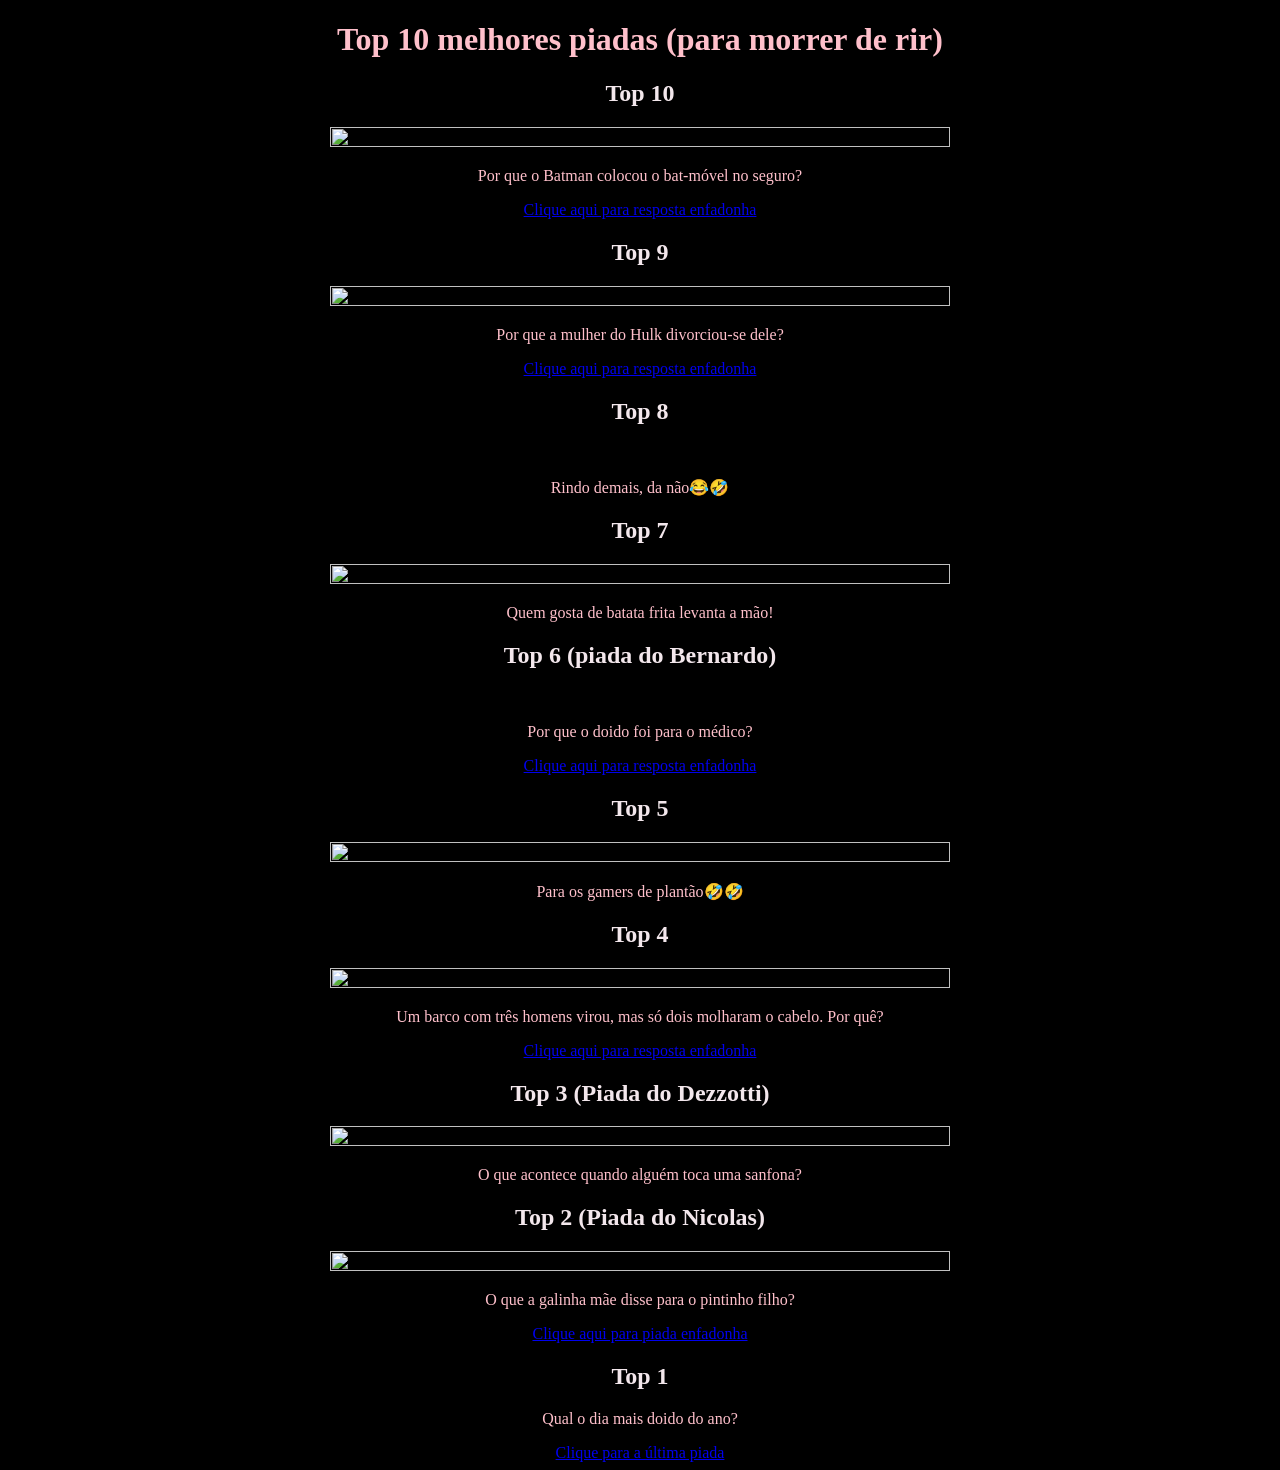
==== index.html @ b0facbed "Add files via upload" ====
<!DOCTYPE html>
<html lang="en">
<head>
    <link rel="stylesheet" type="text/css" href="style.css">
    <meta charset="UTF-8">
    <meta name="viewport" content="width=device-width, initial-scale=1.0">
    <title>Document</title>
</head>
<body>

        <h1>Top 10 melhores piadas (para morrer de rir)</h1>

        <h2 id="n10">Top 10</h2>
<img id = dava src="./img/batman.jpg" alt="">
<p>Por que o Batman colocou o bat-móvel no seguro?</p>
    <a href="sobre.html">Clique aqui para resposta enfadonha</a>

        <h2 id="n9">Top 9</h2>
<img id = dava src="./img/hulk.jpg" alt="">
<p>Por que a mulher do Hulk divorciou-se dele?</p>
<a href="hulk.html">Clique aqui para resposta enfadonha</a>
      
        <h2 id="n8">Top 8</h2>
<img src="./img/gato.jpg" alt="">
<p>Rindo demais, da não😂🤣</p>

        <h2 id="n7">Top 7</h2>
<img id = dava src="./img/nojo_da_piada.jpg" alt="">
<p>Quem gosta de batata frita levanta a mão!</p>

        <h2 id="n6">Top 6 (piada do Bernardo)</h2>
<img src="./img/unnamed.webp" alt="">
<p>Por que o doido foi para o médico?</p>
    <a href="bernardo.html">Clique aqui para resposta enfadonha</a>

        <h2 id="n5">Top 5</h2>
<img id = dava src="./img/brks edu.jpg" alt="">
<p>Para os gamers de plantão🤣🤣</p>

        <h2 id="n4">Top 4</h2>
<img id = dava src="./img/careca.jpg" alt="">
<p>Um barco com três homens virou, mas só dois molharam o cabelo. Por quê?</p>
<a href="careca.html">Clique aqui para resposta enfadonha</a>

        <h2 id="n3">Top 3 (Piada do Dezzotti) </h2>
<img id = dava src="./img/WhatsApp Image 2026-08-26 at 15.20.49.jpeg" alt="">
<p>O que acontece quando alguém toca uma sanfona?</p>

        <h2 id="n2">Top 2 (Piada do Nicolas)</h2>
<img id = dava src="./img/davajones.jpg" alt="">
<p>O que a galinha mãe disse para o pintinho filho?</p>
<a href="indesx.html">Clique aqui para piada enfadonha</a>

        <h2 id="n1">Top 1</h2>
<p>Qual o dia mais doido do ano?</p>
<a href="doidimai.html">Clique para a última piada</a>




</body>
</html>
---- style.css ----
body {
	    text-align: center;
	    background: black;
	    color: pink 
	}
     
    h2 {
        color:rgb(243, 231, 236)     
    }
    



	#dava {
	    width: 70%;
	    height: 30%;
	}

	#luva {
	    width: 70%;
	    height: 30%;


	}
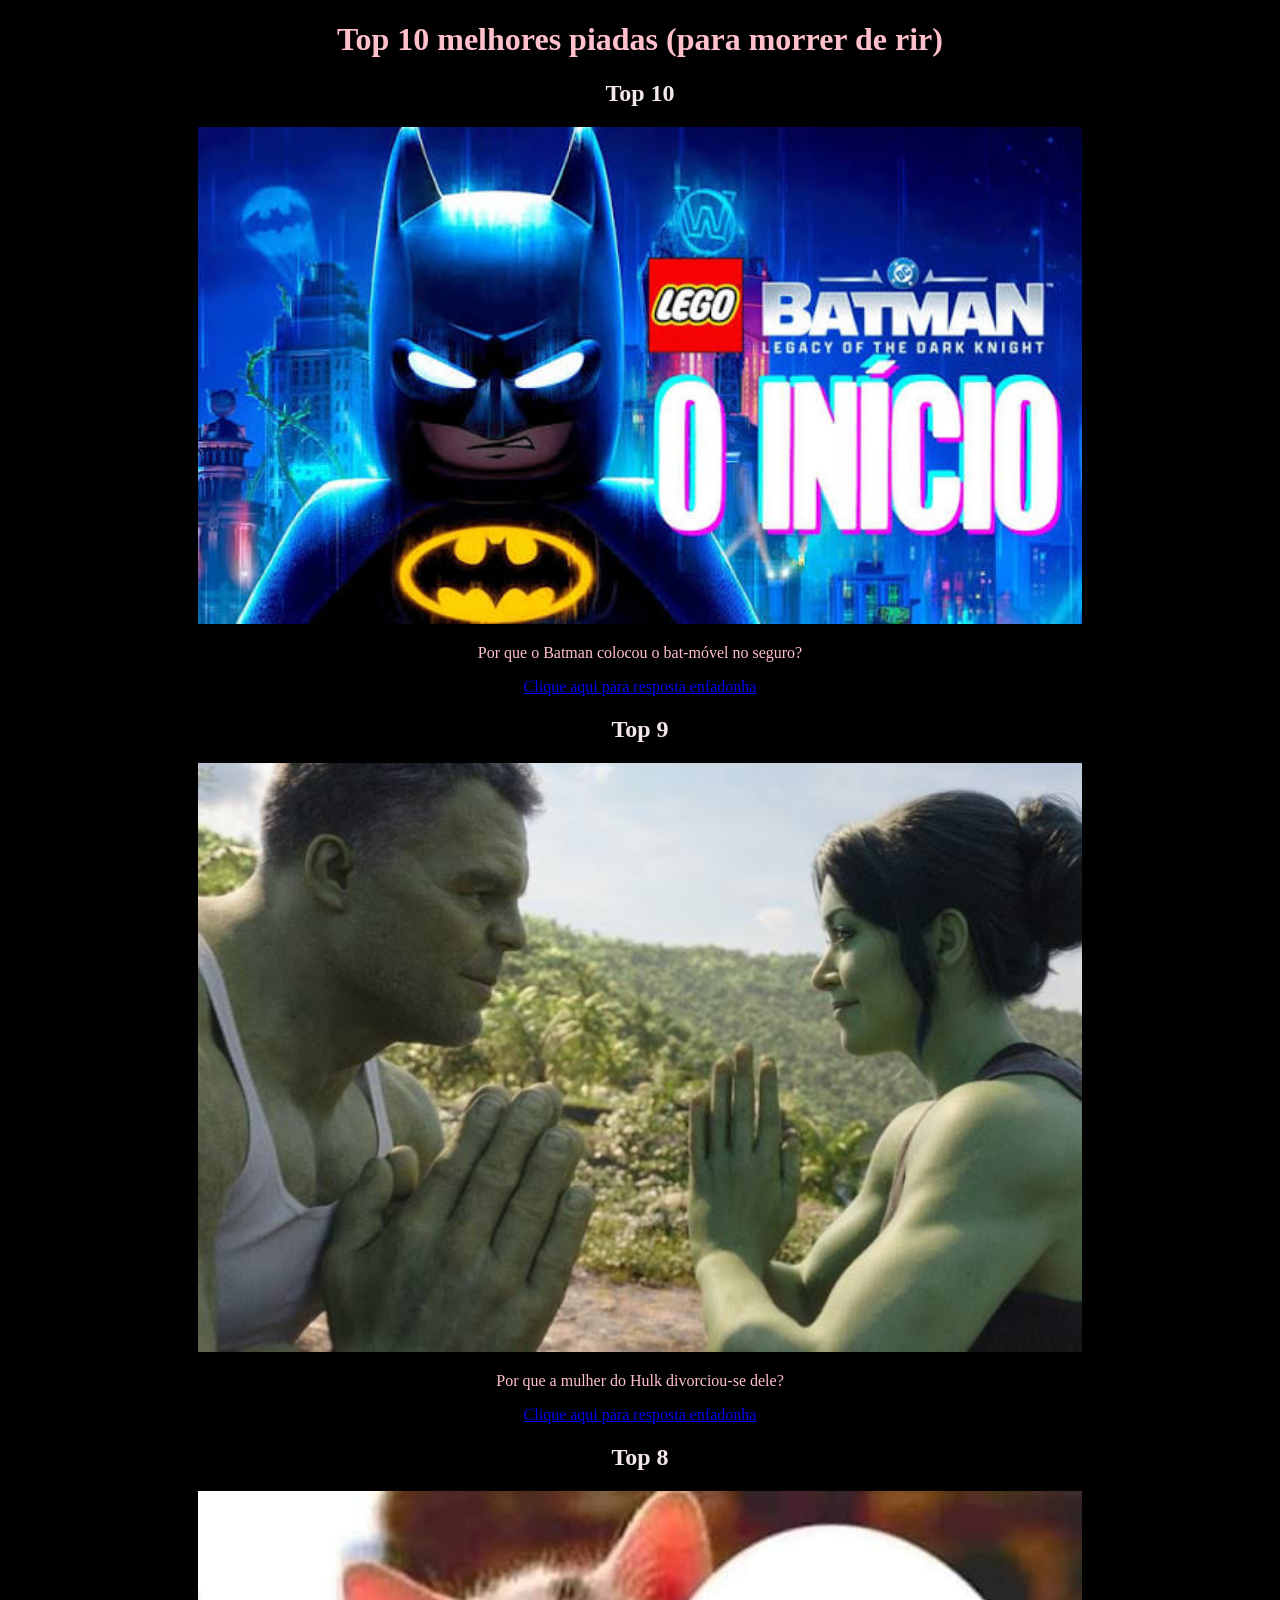
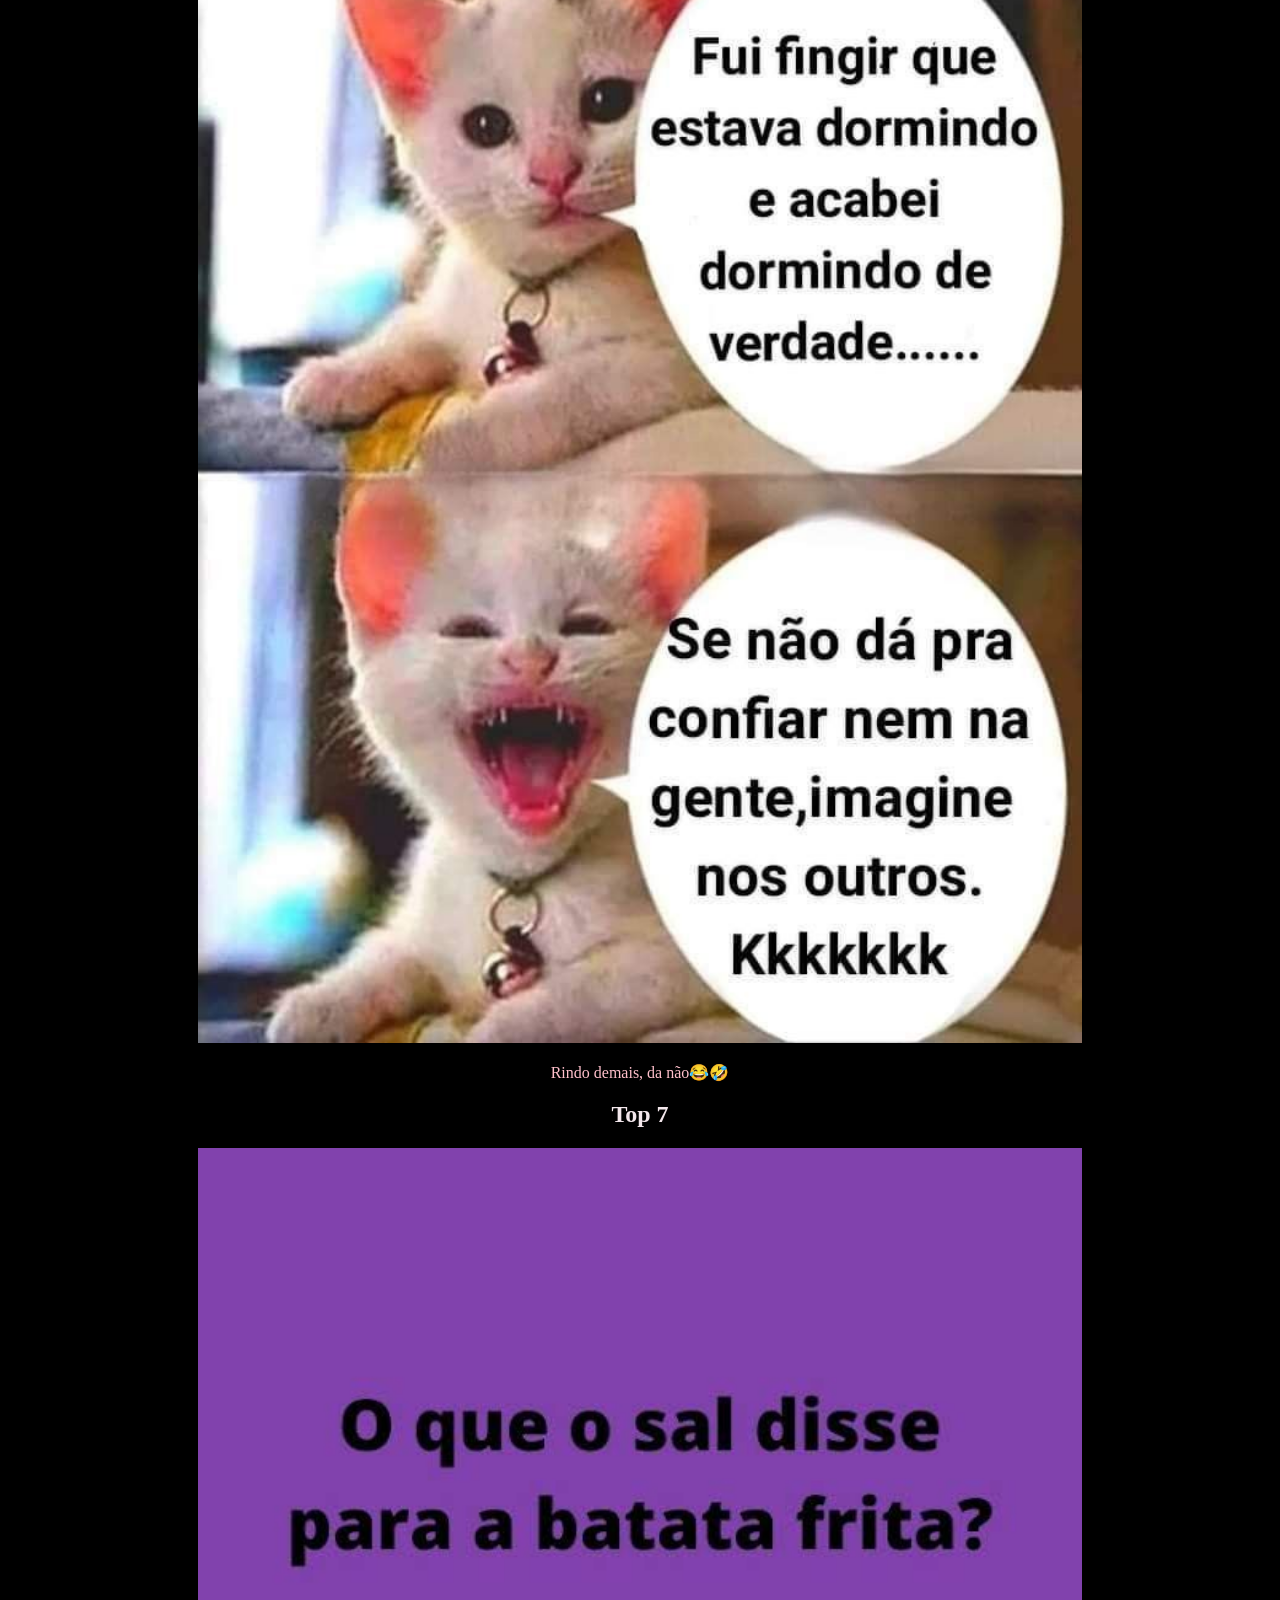
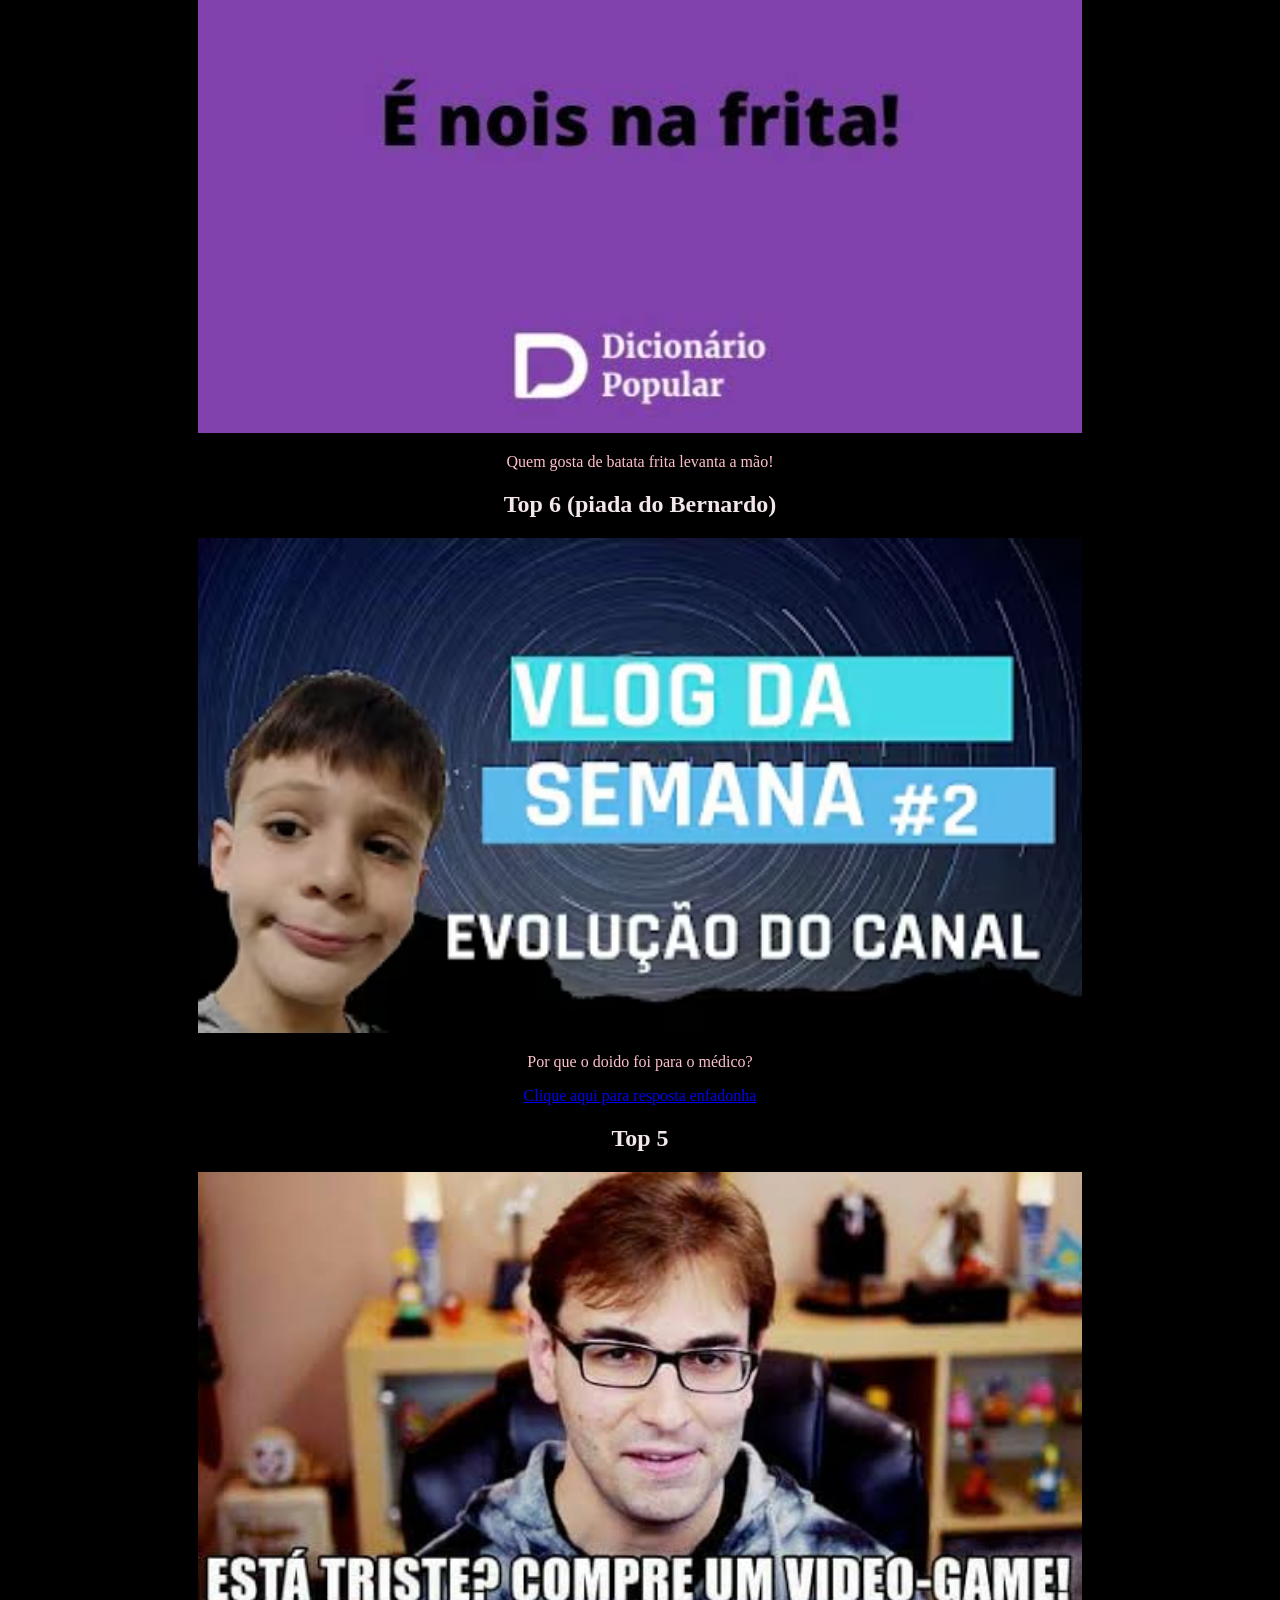
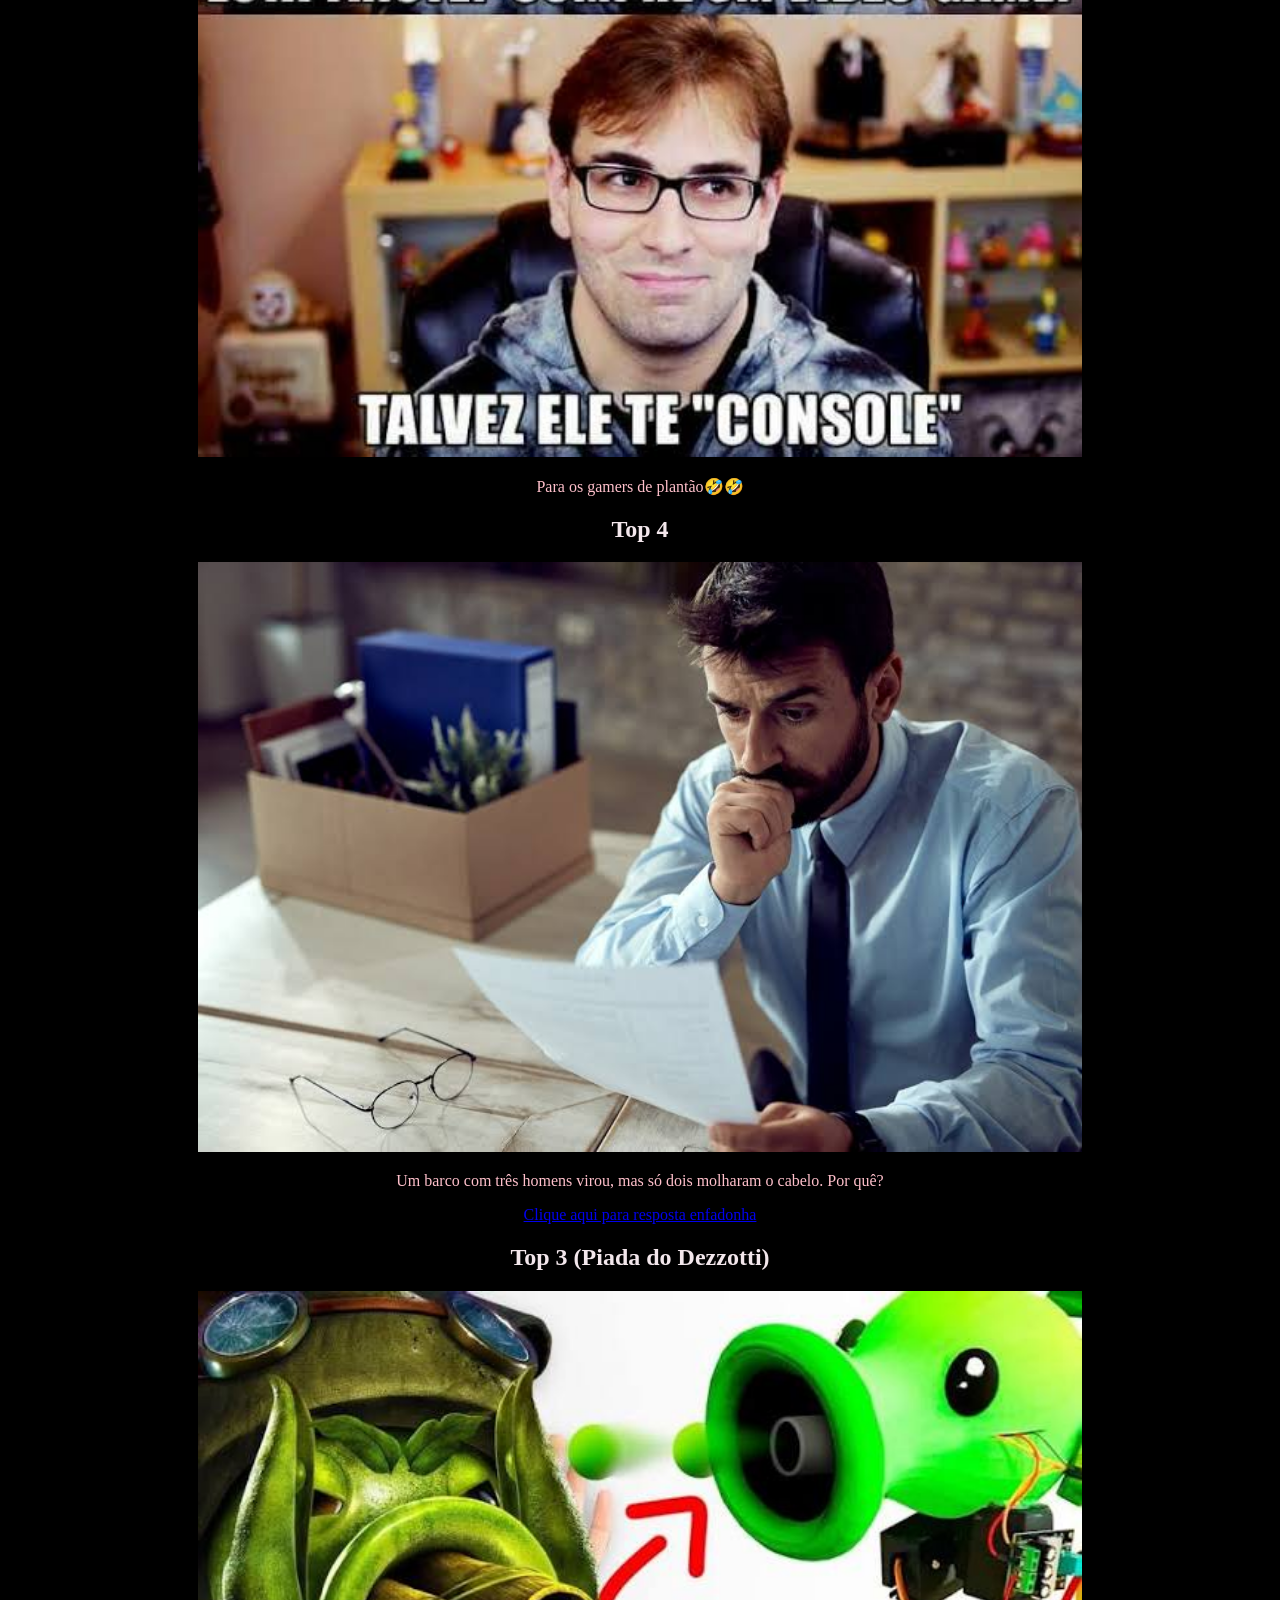
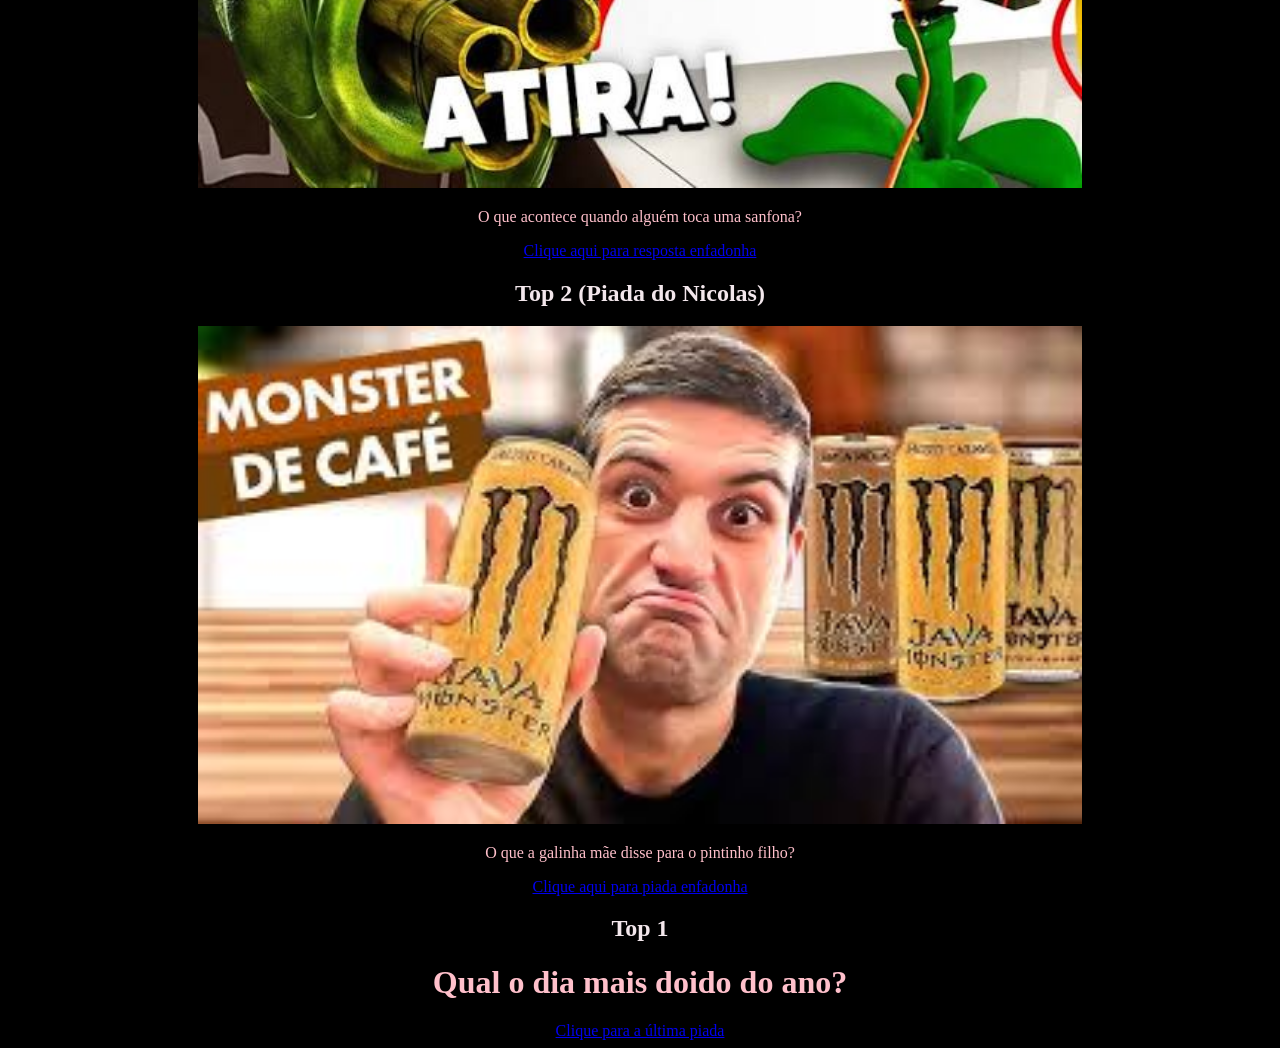
==== commit 66bc8a8f: "Add files via upload" ====
--- a/index.html
+++ b/index.html
@@ -21,7 +21,7 @@
 <a href="hulk.html">Clique aqui para resposta enfadonha</a>
       
         <h2 id="n8">Top 8</h2>
-<img src="./img/gato.jpg" alt="">
+<img id = dava src="./img/gato.jpg" alt="">
 <p>Rindo demais, da não😂🤣</p>
 
         <h2 id="n7">Top 7</h2>
@@ -29,30 +29,31 @@
 <p>Quem gosta de batata frita levanta a mão!</p>
 
         <h2 id="n6">Top 6 (piada do Bernardo)</h2>
-<img src="./img/unnamed.webp" alt="">
+<img id = dava src="./img/bernardo.jpg" alt="">
 <p>Por que o doido foi para o médico?</p>
     <a href="bernardo.html">Clique aqui para resposta enfadonha</a>
 
         <h2 id="n5">Top 5</h2>
-<img id = dava src="./img/brks edu.jpg" alt="">
+<img id = dava src="./img/brks_edu.jpg" alt="">
 <p>Para os gamers de plantão🤣🤣</p>
 
         <h2 id="n4">Top 4</h2>
-<img id = dava src="./img/careca.jpg" alt="">
+<img id = dava src="./img/pensando.jpg" alt="">
 <p>Um barco com três homens virou, mas só dois molharam o cabelo. Por quê?</p>
 <a href="careca.html">Clique aqui para resposta enfadonha</a>
 
         <h2 id="n3">Top 3 (Piada do Dezzotti) </h2>
-<img id = dava src="./img/WhatsApp Image 2026-08-26 at 15.20.49.jpeg" alt="">
+<img id = dava src="./img/dezzotti.jpg" alt="">
 <p>O que acontece quando alguém toca uma sanfona?</p>
+<a href="dezzotti.html">Clique aqui para resposta enfadonha</a>
 
         <h2 id="n2">Top 2 (Piada do Nicolas)</h2>
-<img id = dava src="./img/davajones.jpg" alt="">
+<img id = dava src="./img/davajonas.jpg" alt="">
 <p>O que a galinha mãe disse para o pintinho filho?</p>
-<a href="indesx.html">Clique aqui para piada enfadonha</a>
+<a href="nicolas.html">Clique aqui para piada enfadonha</a>
 
         <h2 id="n1">Top 1</h2>
-<p>Qual o dia mais doido do ano?</p>
+<h1>Qual o dia mais doido do ano?</h1>
 <a href="doidimai.html">Clique para a última piada</a>
 
 
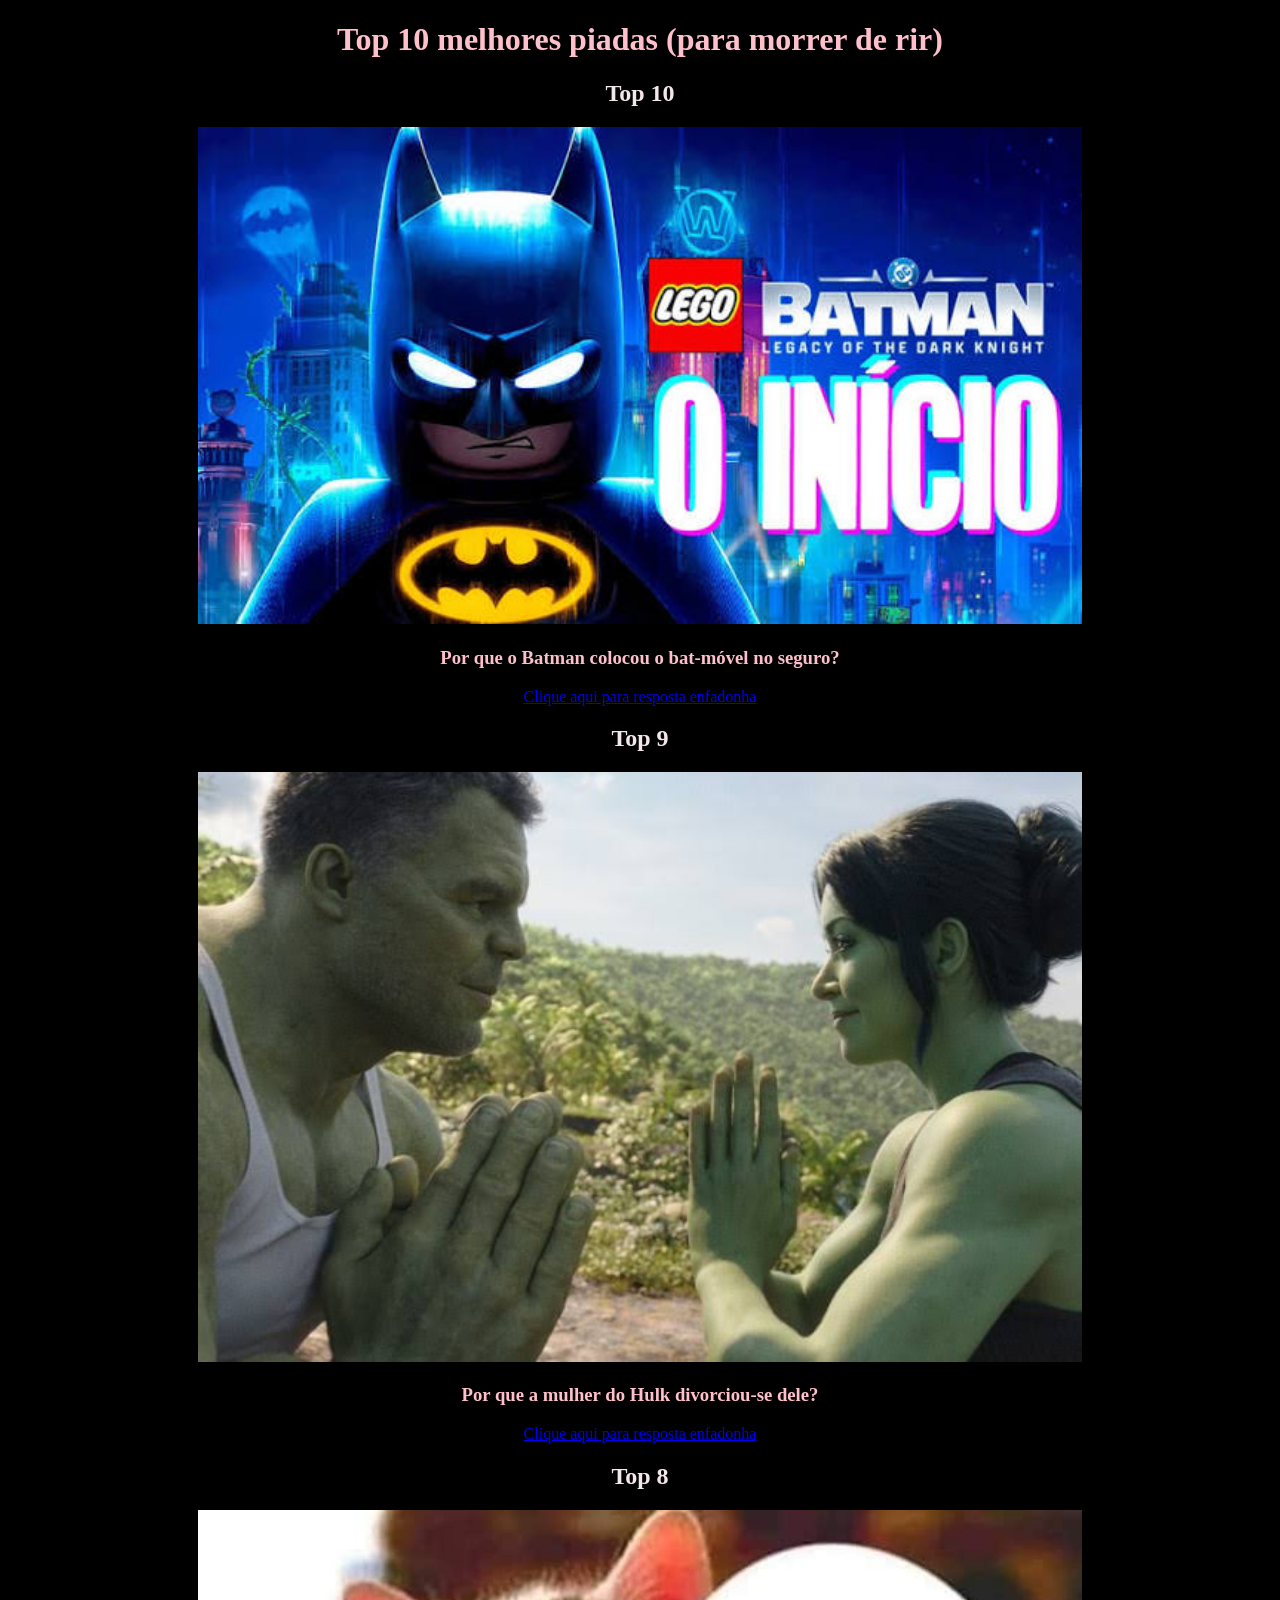
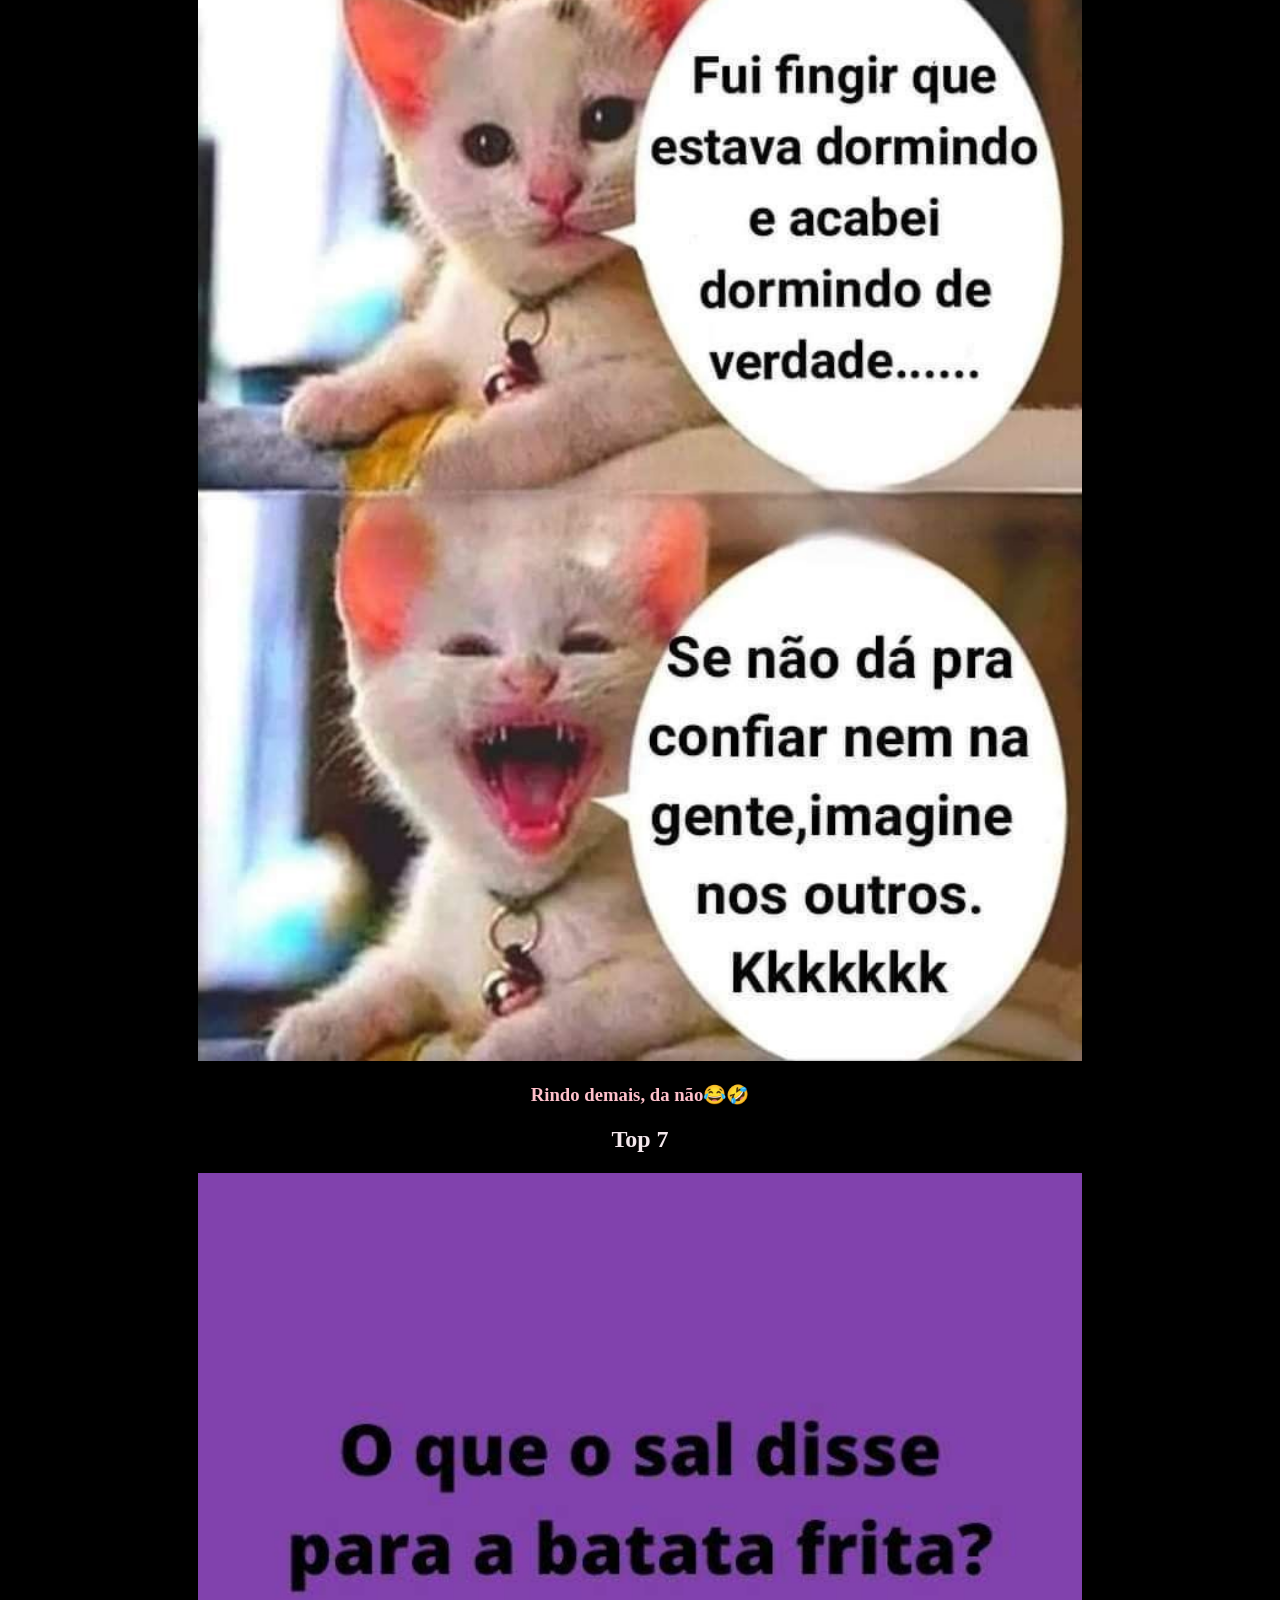
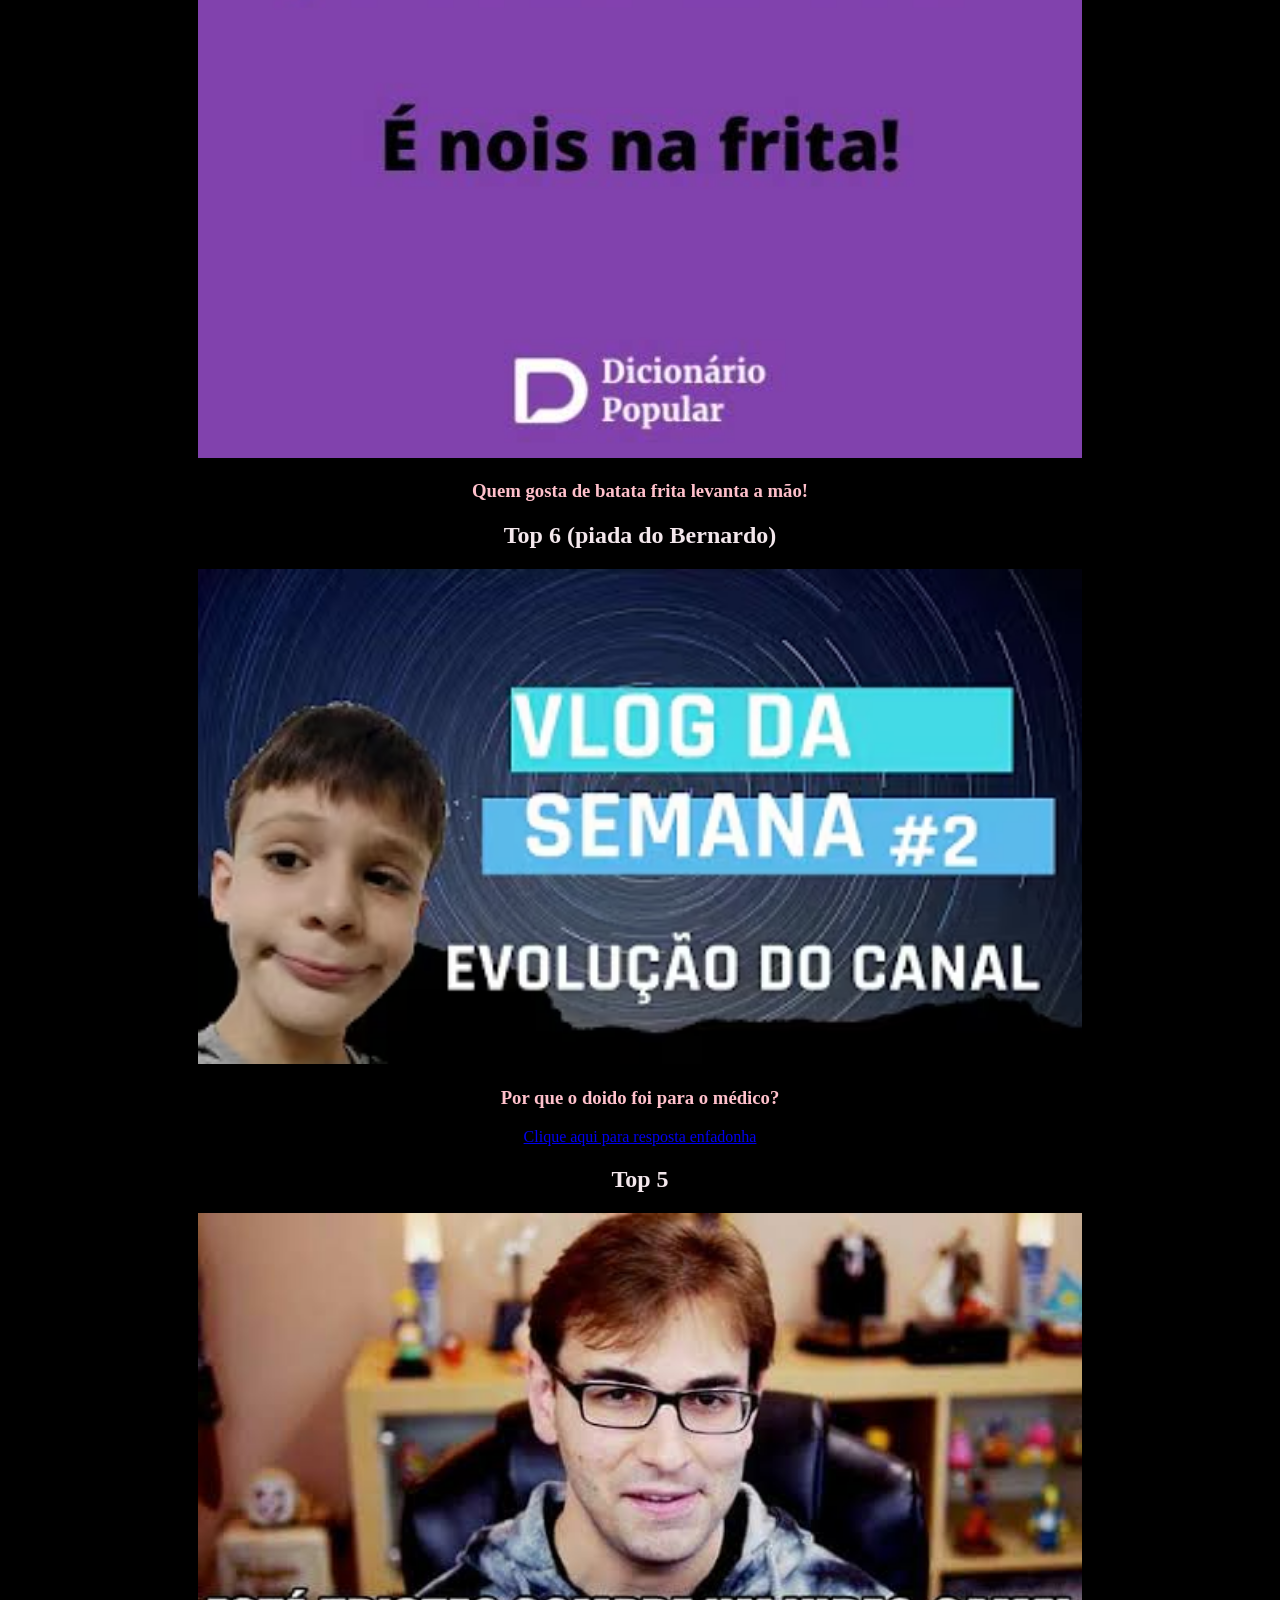
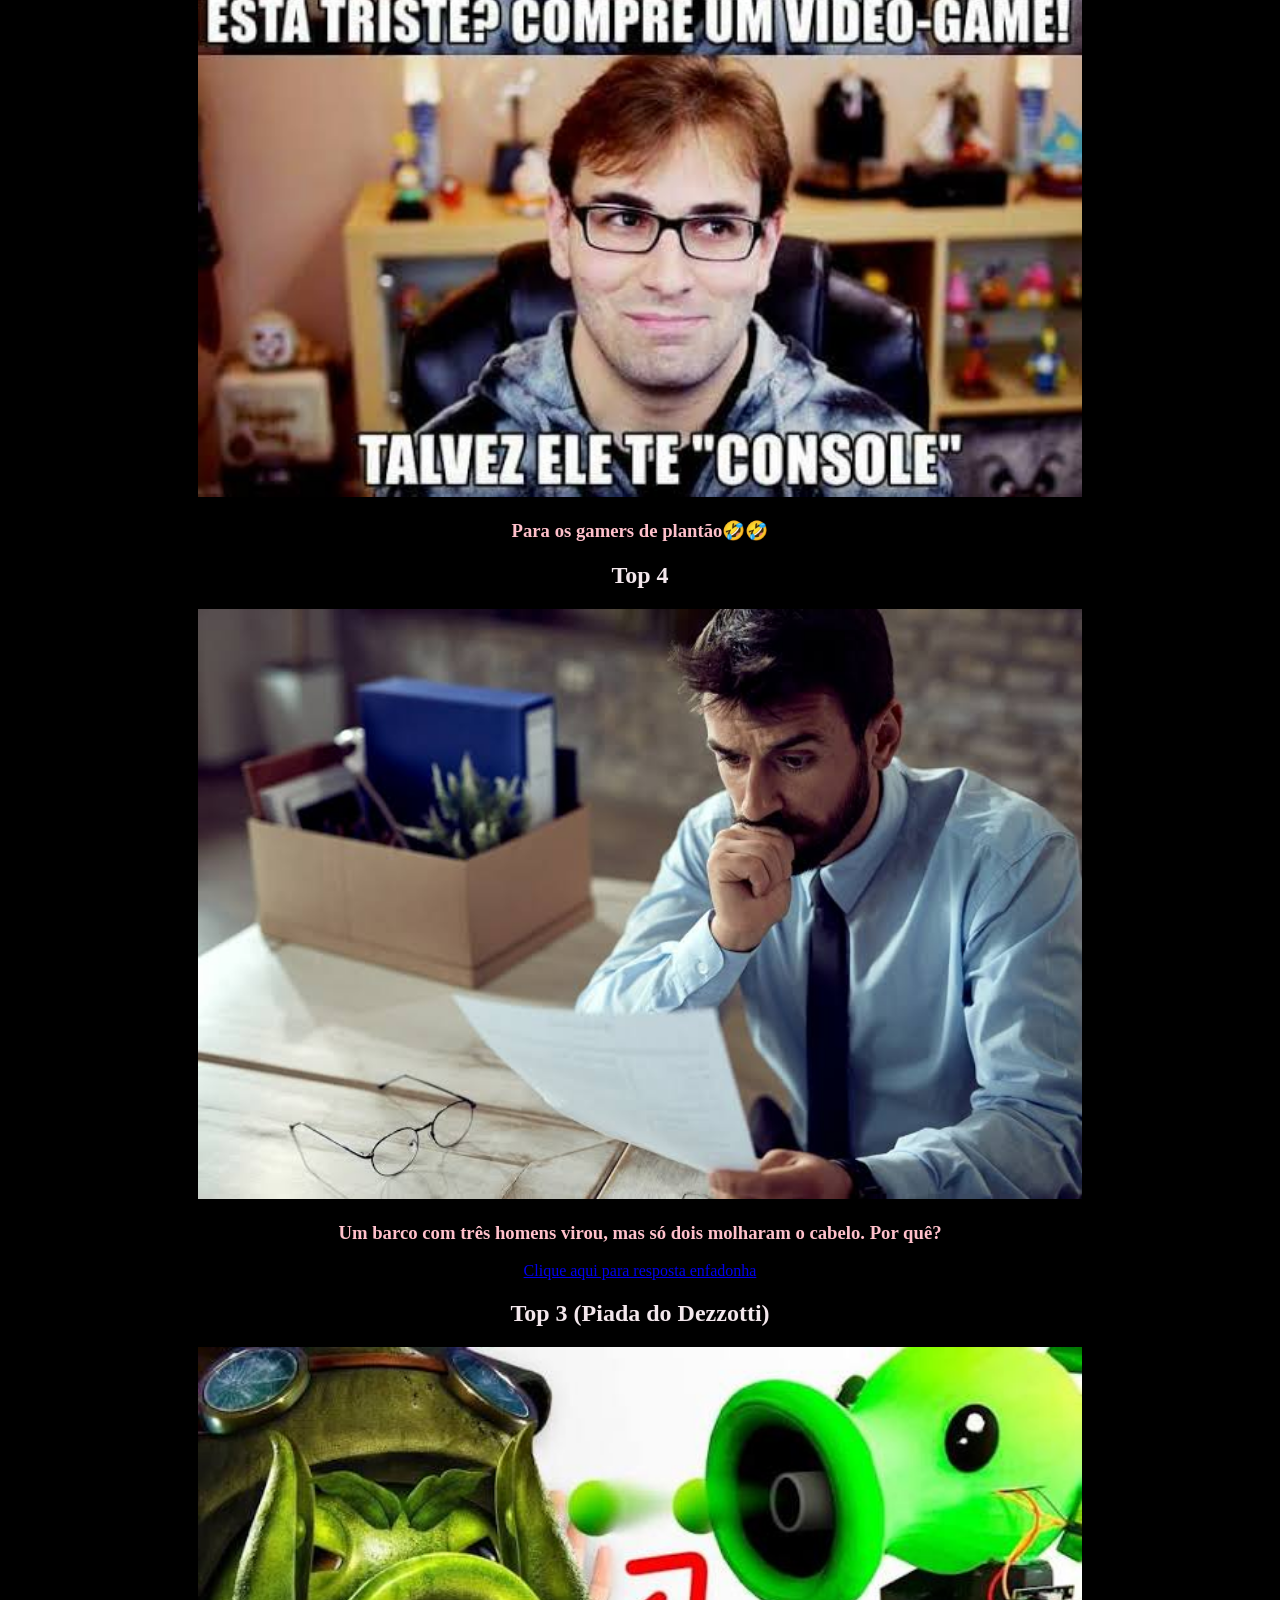
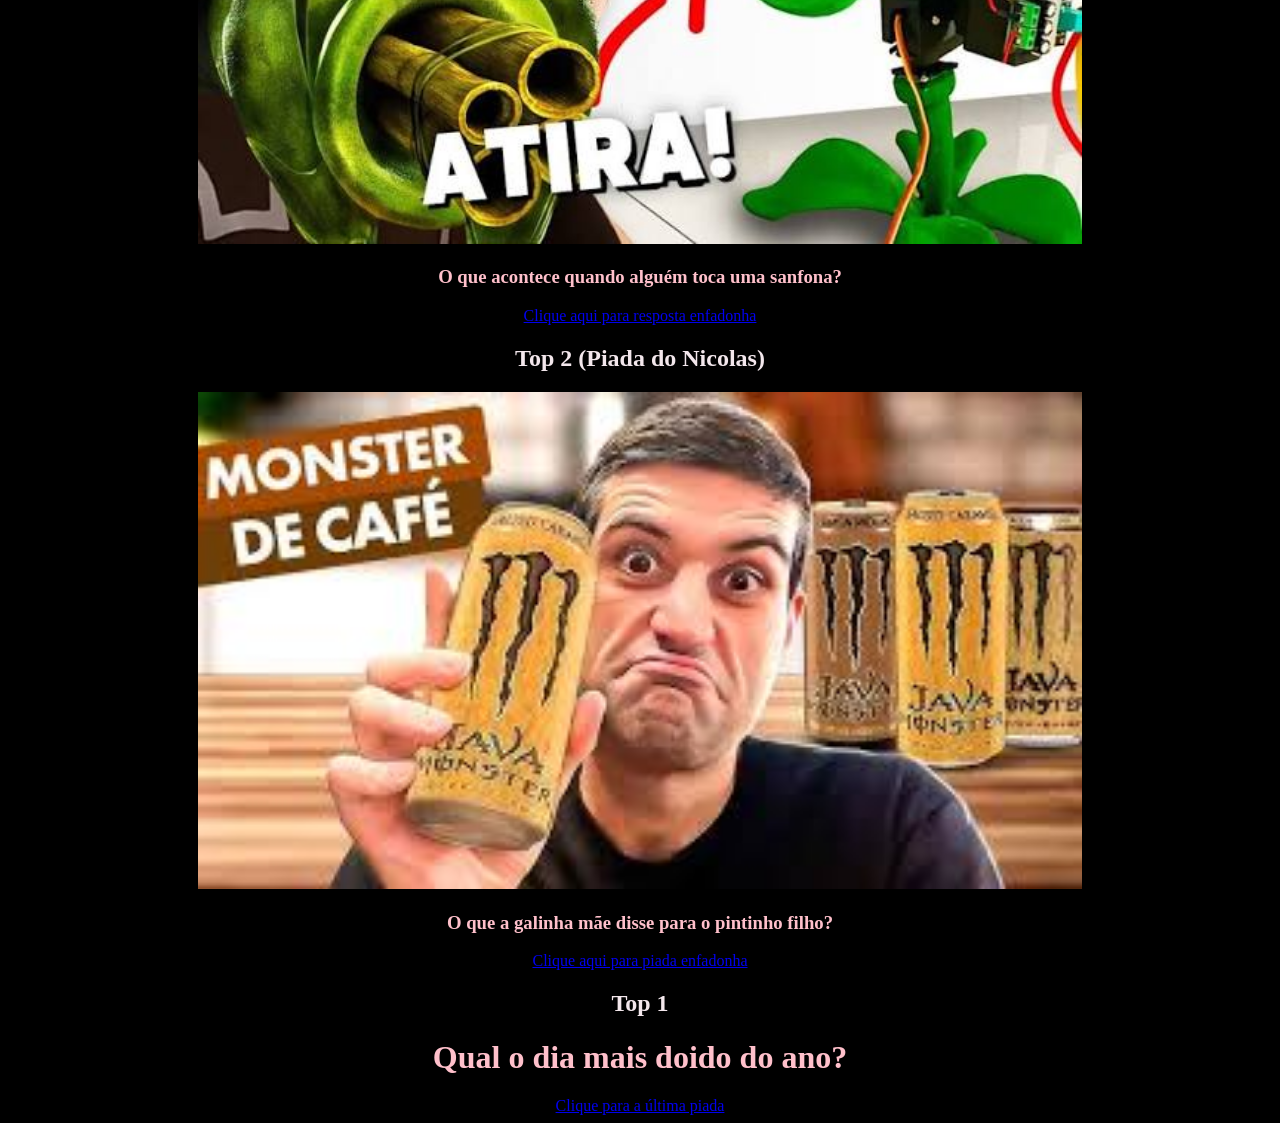
==== commit 02909a21: "Add files via upload" ====
--- a/index.html
+++ b/index.html
@@ -12,44 +12,44 @@
 
         <h2 id="n10">Top 10</h2>
 <img id = dava src="./img/batman.jpg" alt="">
-<p>Por que o Batman colocou o bat-móvel no seguro?</p>
+<h3>Por que o Batman colocou o bat-móvel no seguro?</h3>
     <a href="sobre.html">Clique aqui para resposta enfadonha</a>
 
         <h2 id="n9">Top 9</h2>
 <img id = dava src="./img/hulk.jpg" alt="">
-<p>Por que a mulher do Hulk divorciou-se dele?</p>
+<h3>Por que a mulher do Hulk divorciou-se dele?</h3>
 <a href="hulk.html">Clique aqui para resposta enfadonha</a>
       
         <h2 id="n8">Top 8</h2>
 <img id = dava src="./img/gato.jpg" alt="">
-<p>Rindo demais, da não😂🤣</p>
+<h3>Rindo demais, da não😂🤣</h3>
 
         <h2 id="n7">Top 7</h2>
 <img id = dava src="./img/nojo_da_piada.jpg" alt="">
-<p>Quem gosta de batata frita levanta a mão!</p>
+<h3>Quem gosta de batata frita levanta a mão!</h3>
 
         <h2 id="n6">Top 6 (piada do Bernardo)</h2>
 <img id = dava src="./img/bernardo.jpg" alt="">
-<p>Por que o doido foi para o médico?</p>
+<h3>Por que o doido foi para o médico?</h3>
     <a href="bernardo.html">Clique aqui para resposta enfadonha</a>
 
         <h2 id="n5">Top 5</h2>
 <img id = dava src="./img/brks_edu.jpg" alt="">
-<p>Para os gamers de plantão🤣🤣</p>
+<h3>Para os gamers de plantão🤣🤣</h3>
 
         <h2 id="n4">Top 4</h2>
 <img id = dava src="./img/pensando.jpg" alt="">
-<p>Um barco com três homens virou, mas só dois molharam o cabelo. Por quê?</p>
+<h3>Um barco com três homens virou, mas só dois molharam o cabelo. Por quê?</h3>
 <a href="careca.html">Clique aqui para resposta enfadonha</a>
 
         <h2 id="n3">Top 3 (Piada do Dezzotti) </h2>
 <img id = dava src="./img/dezzotti.jpg" alt="">
-<p>O que acontece quando alguém toca uma sanfona?</p>
+<h3>O que acontece quando alguém toca uma sanfona?</h3>
 <a href="dezzotti.html">Clique aqui para resposta enfadonha</a>
 
         <h2 id="n2">Top 2 (Piada do Nicolas)</h2>
 <img id = dava src="./img/davajonas.jpg" alt="">
-<p>O que a galinha mãe disse para o pintinho filho?</p>
+<h3>O que a galinha mãe disse para o pintinho filho?</h3>
 <a href="nicolas.html">Clique aqui para piada enfadonha</a>
 
         <h2 id="n1">Top 1</h2>
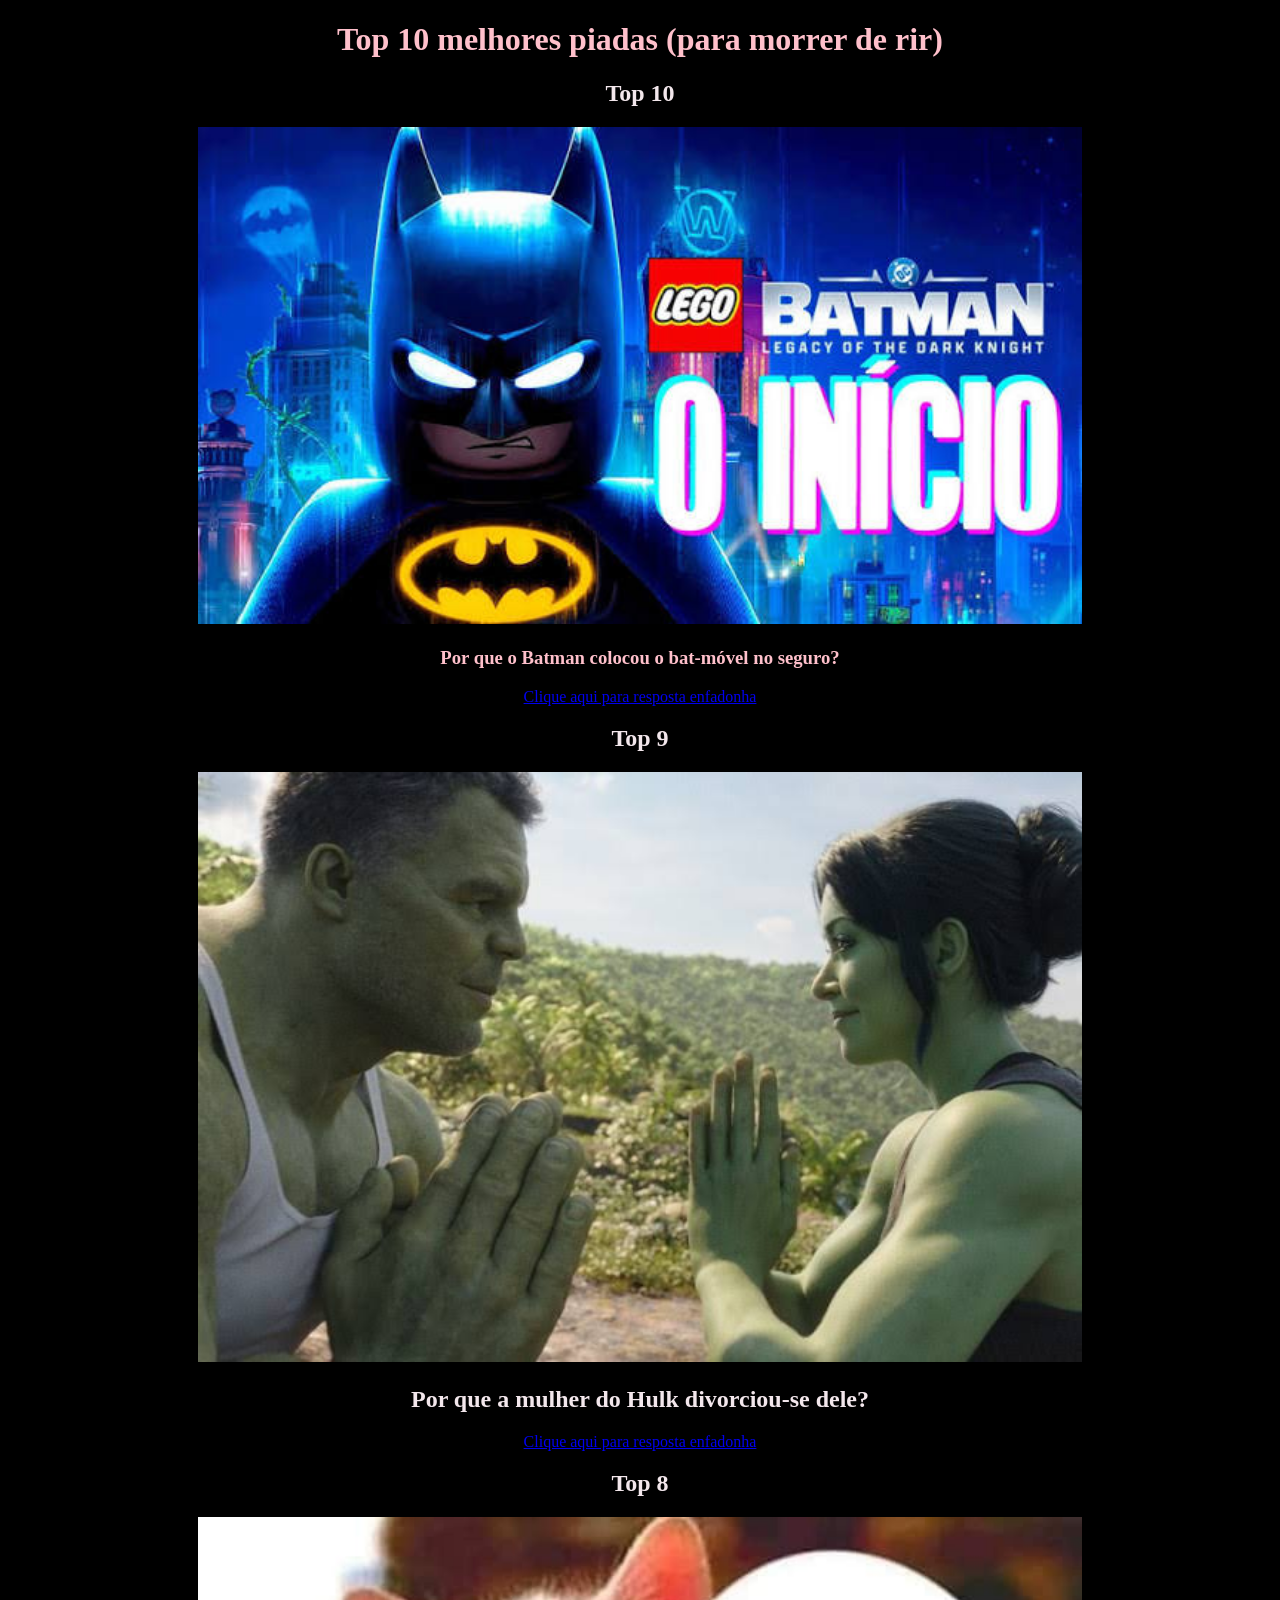
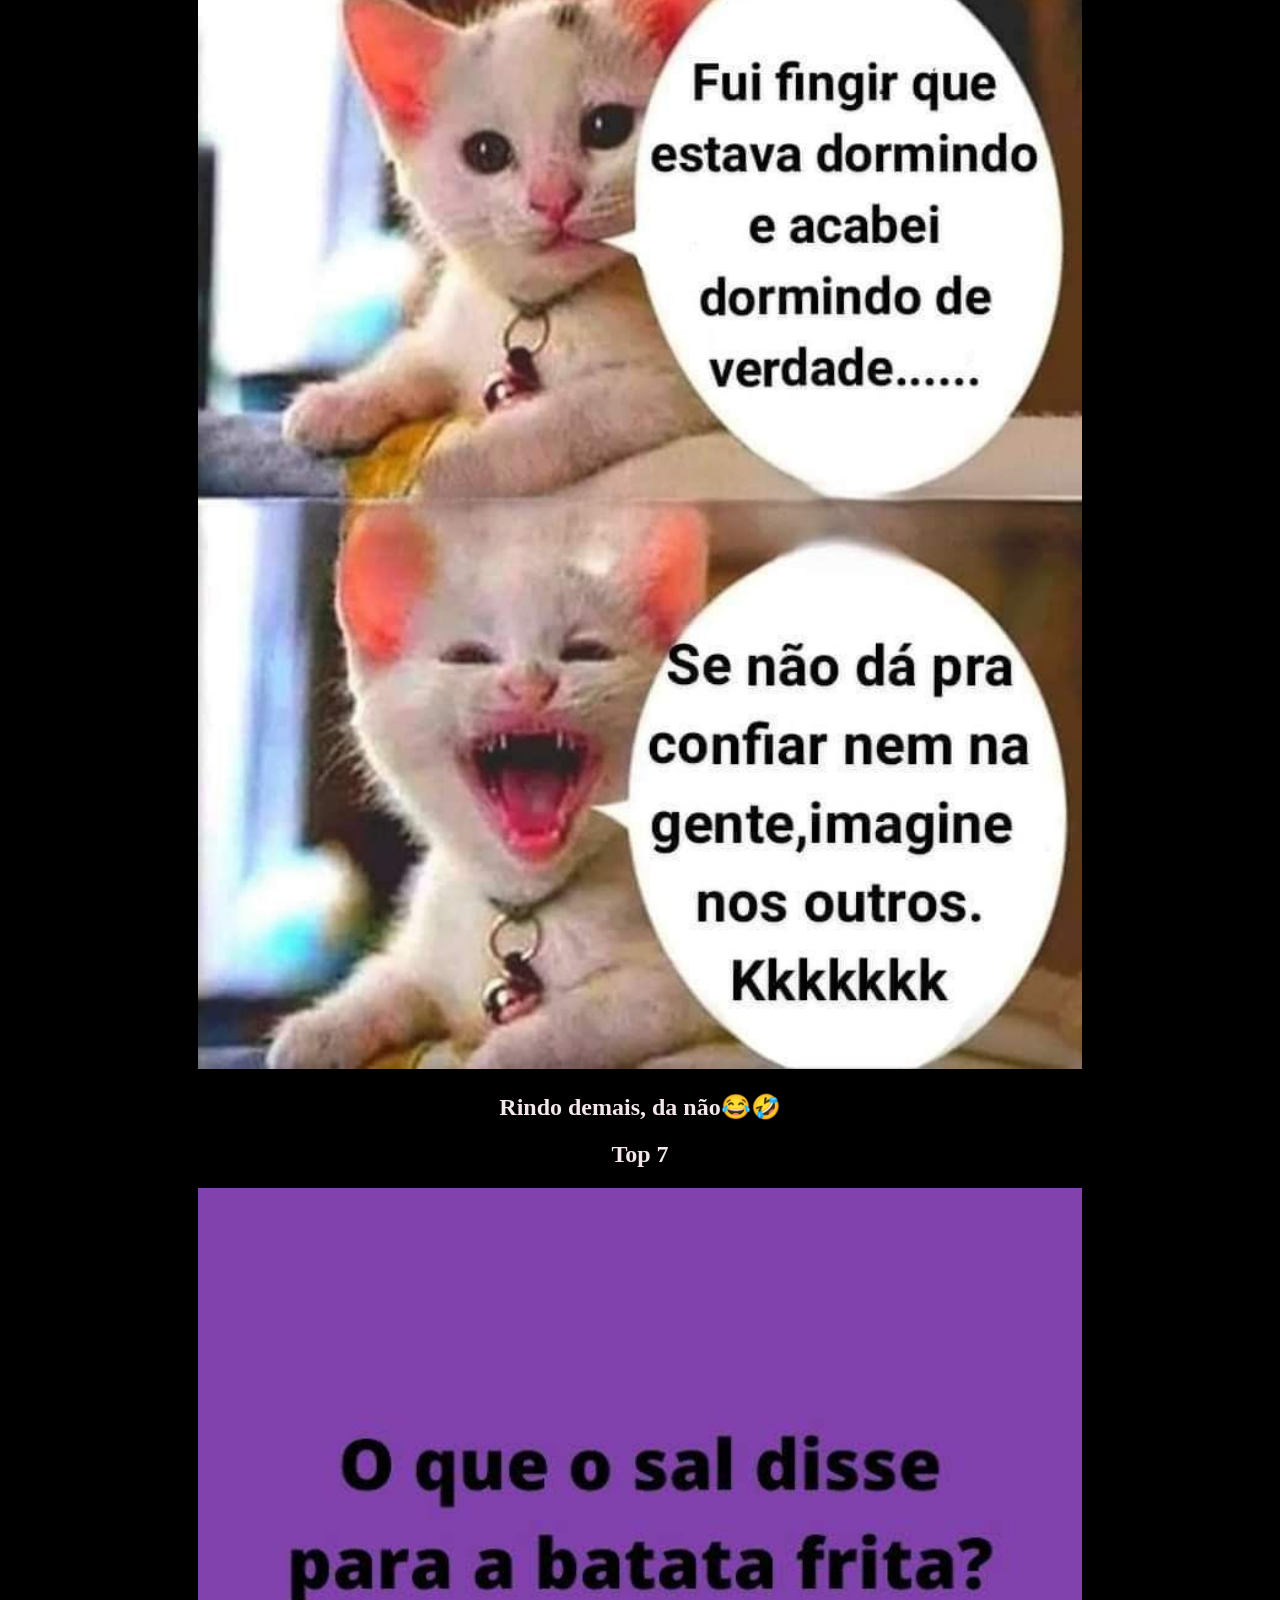
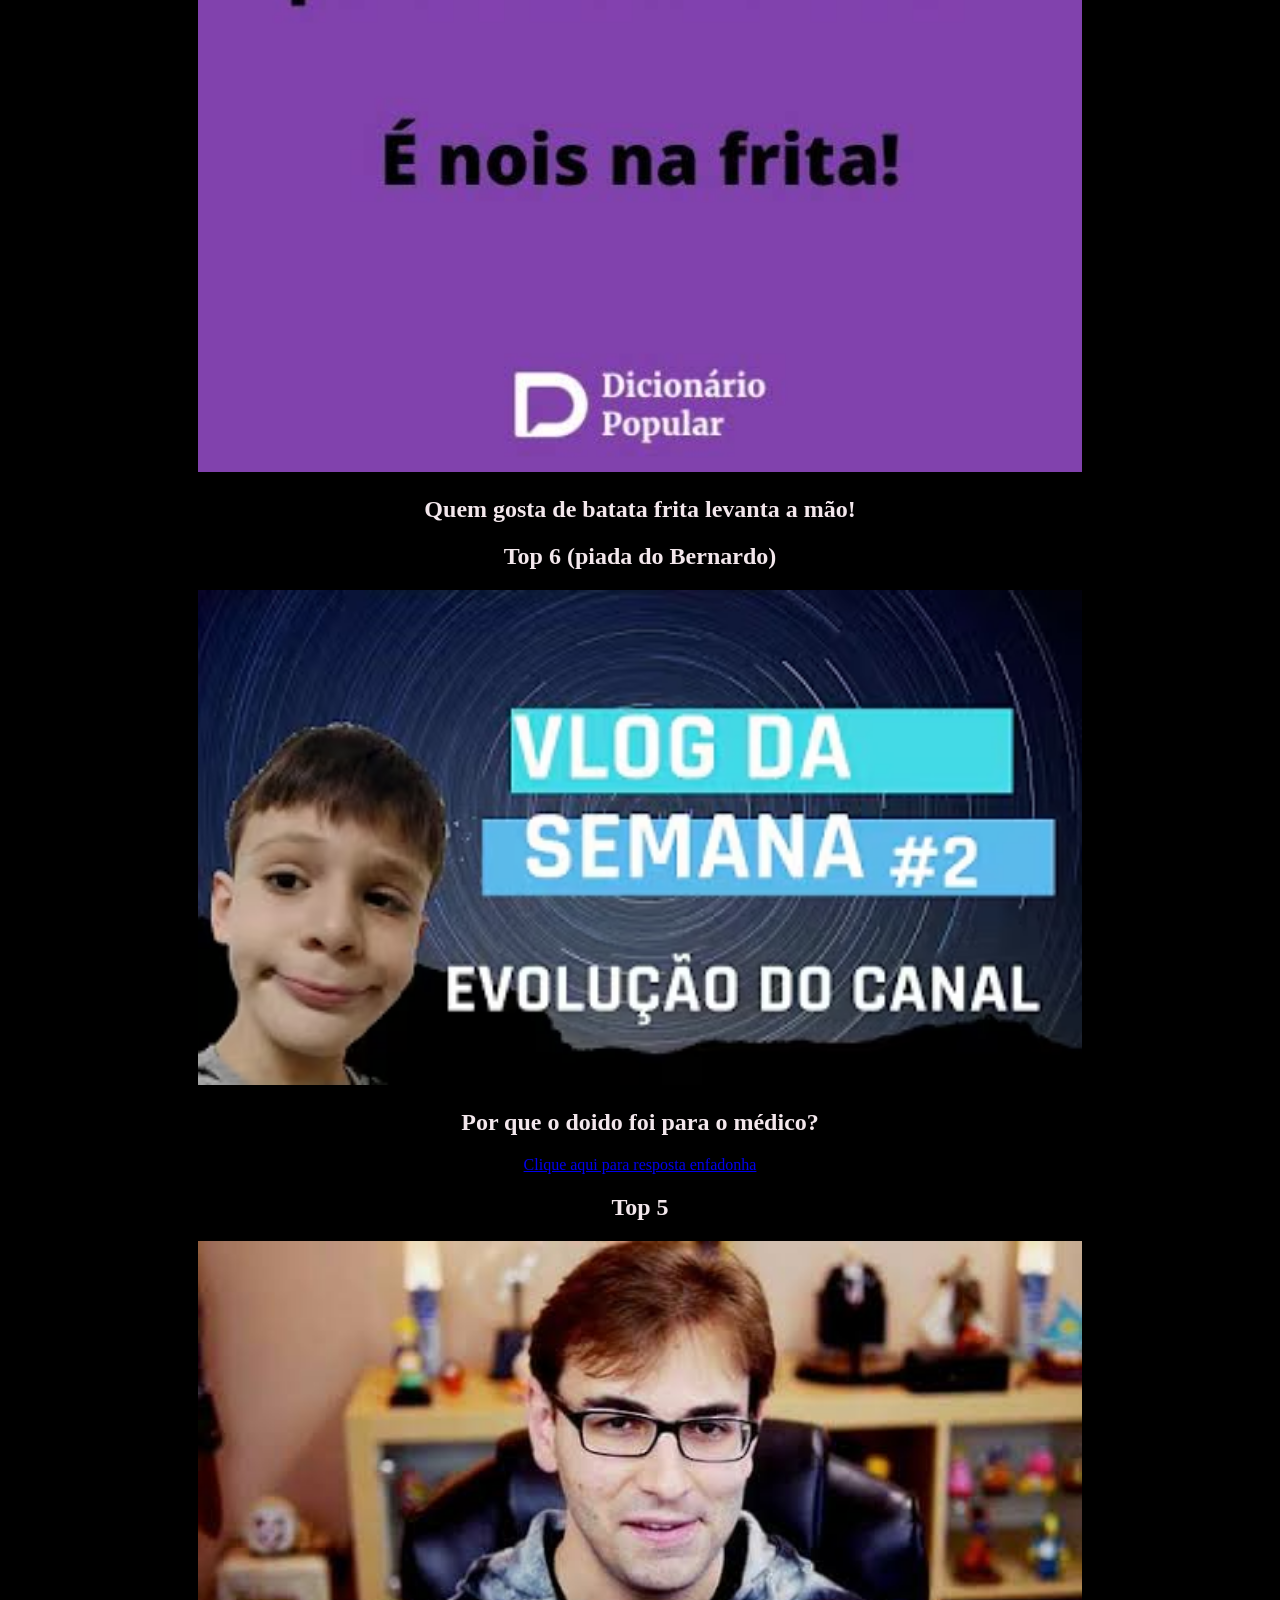
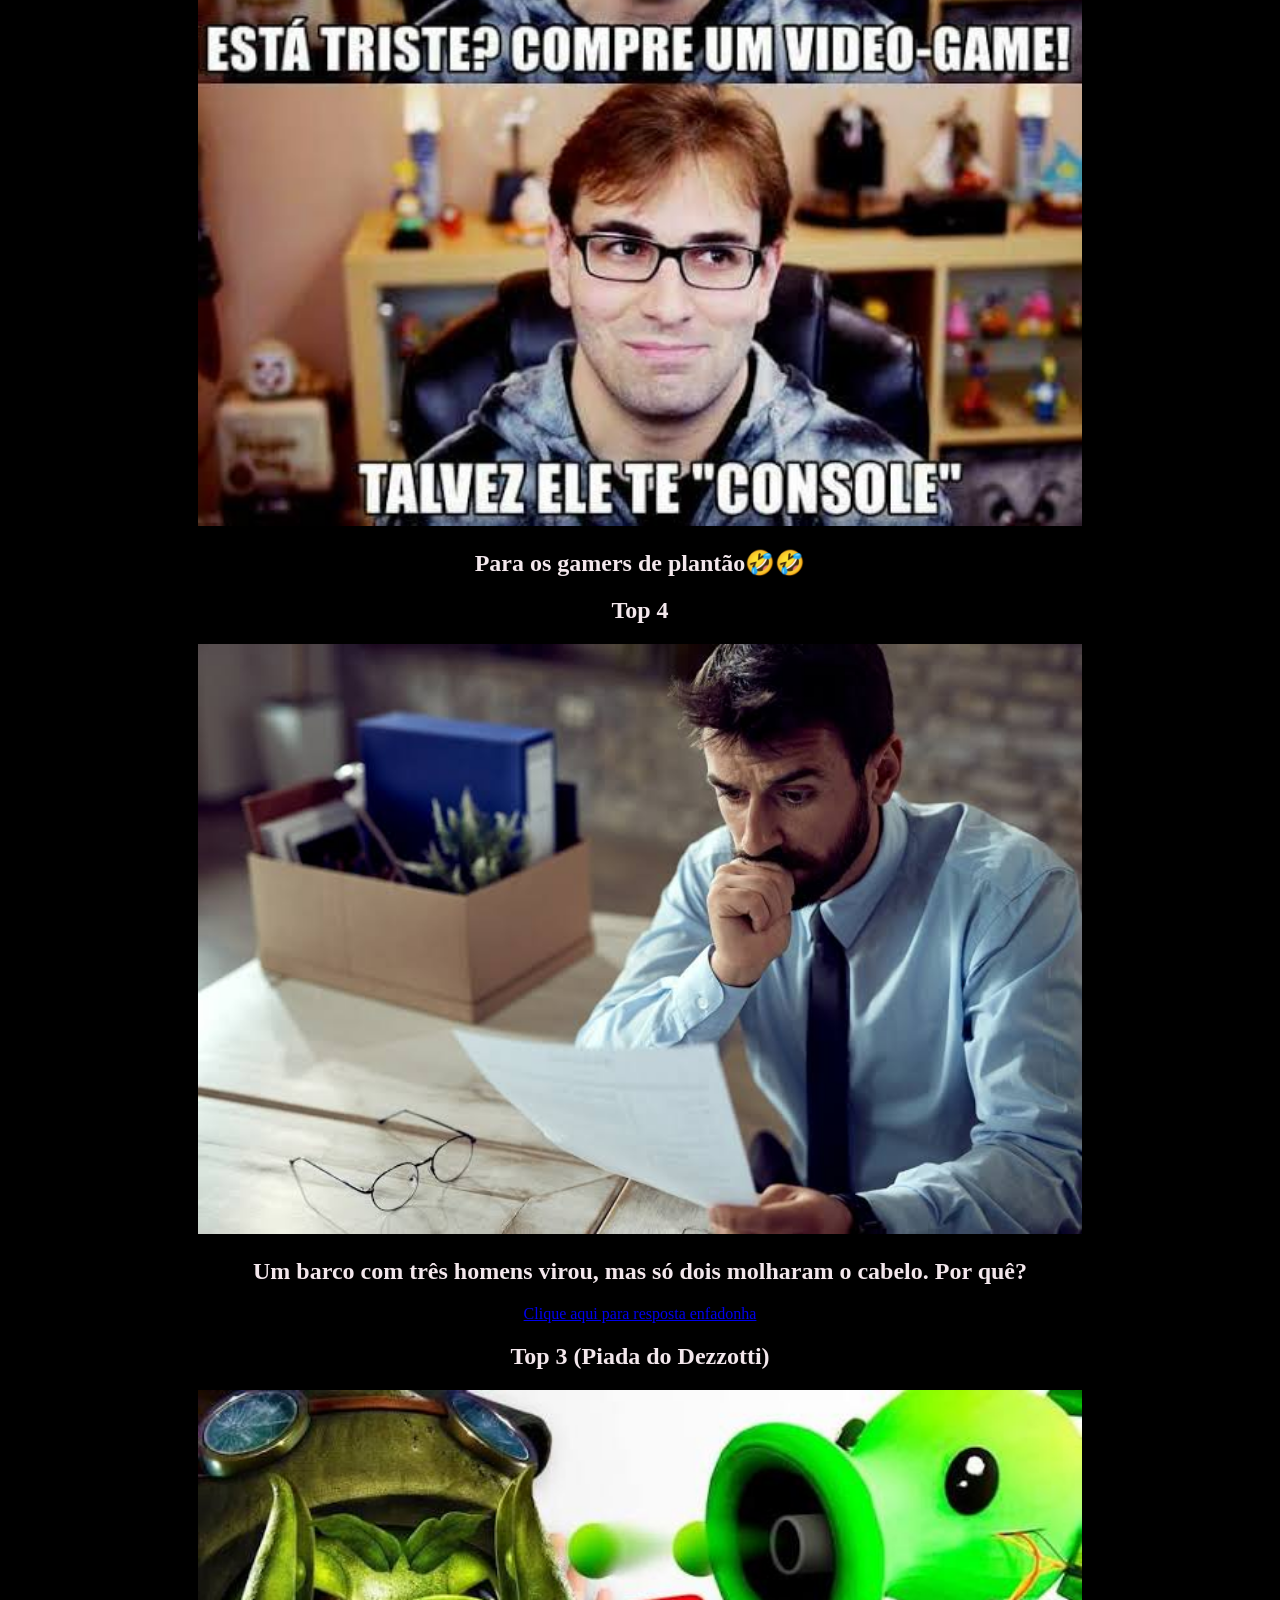
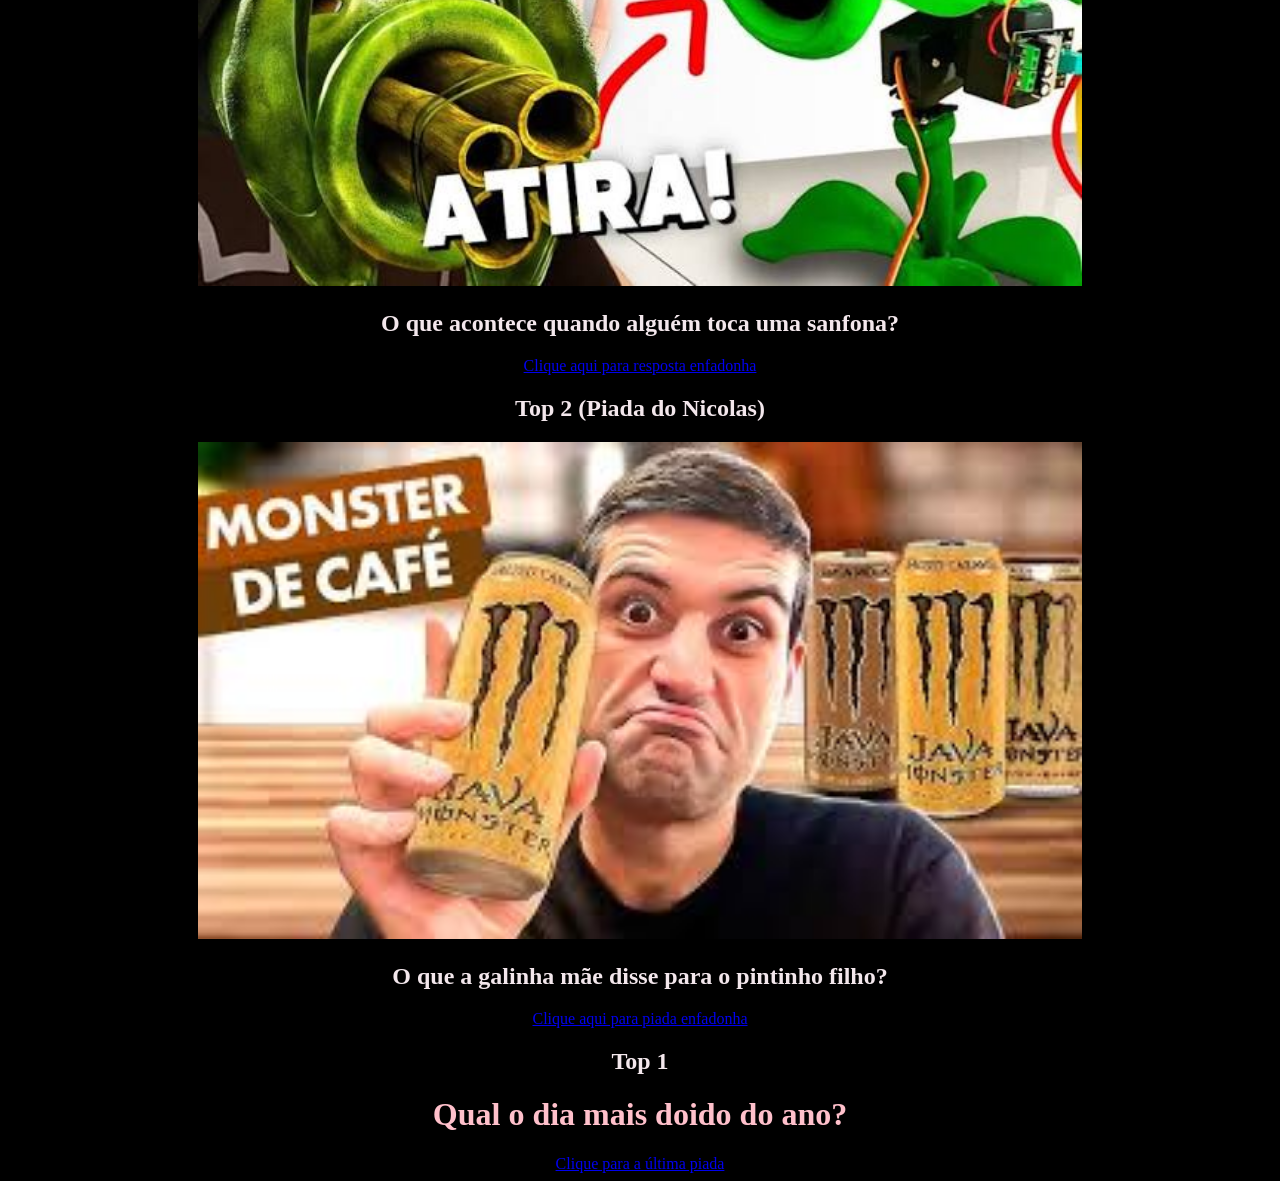
==== commit f9ba2193: "Add files via upload" ====
--- a/index.html
+++ b/index.html
@@ -17,39 +17,39 @@
 
         <h2 id="n9">Top 9</h2>
 <img id = dava src="./img/hulk.jpg" alt="">
-<h3>Por que a mulher do Hulk divorciou-se dele?</h3>
+<h2>Por que a mulher do Hulk divorciou-se dele?</h2>
 <a href="hulk.html">Clique aqui para resposta enfadonha</a>
       
         <h2 id="n8">Top 8</h2>
 <img id = dava src="./img/gato.jpg" alt="">
-<h3>Rindo demais, da não😂🤣</h3>
+<h2>Rindo demais, da não😂🤣</h2>
 
         <h2 id="n7">Top 7</h2>
 <img id = dava src="./img/nojo_da_piada.jpg" alt="">
-<h3>Quem gosta de batata frita levanta a mão!</h3>
+<h2>Quem gosta de batata frita levanta a mão!</h2>
 
         <h2 id="n6">Top 6 (piada do Bernardo)</h2>
 <img id = dava src="./img/bernardo.jpg" alt="">
-<h3>Por que o doido foi para o médico?</h3>
+<h2>Por que o doido foi para o médico?</h2>
     <a href="bernardo.html">Clique aqui para resposta enfadonha</a>
 
         <h2 id="n5">Top 5</h2>
 <img id = dava src="./img/brks_edu.jpg" alt="">
-<h3>Para os gamers de plantão🤣🤣</h3>
+<h2>Para os gamers de plantão🤣🤣</h2>
 
         <h2 id="n4">Top 4</h2>
 <img id = dava src="./img/pensando.jpg" alt="">
-<h3>Um barco com três homens virou, mas só dois molharam o cabelo. Por quê?</h3>
+<h2>Um barco com três homens virou, mas só dois molharam o cabelo. Por quê?</h2>
 <a href="careca.html">Clique aqui para resposta enfadonha</a>
 
         <h2 id="n3">Top 3 (Piada do Dezzotti) </h2>
 <img id = dava src="./img/dezzotti.jpg" alt="">
-<h3>O que acontece quando alguém toca uma sanfona?</h3>
+<h2>O que acontece quando alguém toca uma sanfona?</h2>
 <a href="dezzotti.html">Clique aqui para resposta enfadonha</a>
 
         <h2 id="n2">Top 2 (Piada do Nicolas)</h2>
 <img id = dava src="./img/davajonas.jpg" alt="">
-<h3>O que a galinha mãe disse para o pintinho filho?</h3>
+<h2>O que a galinha mãe disse para o pintinho filho?</h2>
 <a href="nicolas.html">Clique aqui para piada enfadonha</a>
 
         <h2 id="n1">Top 1</h2>
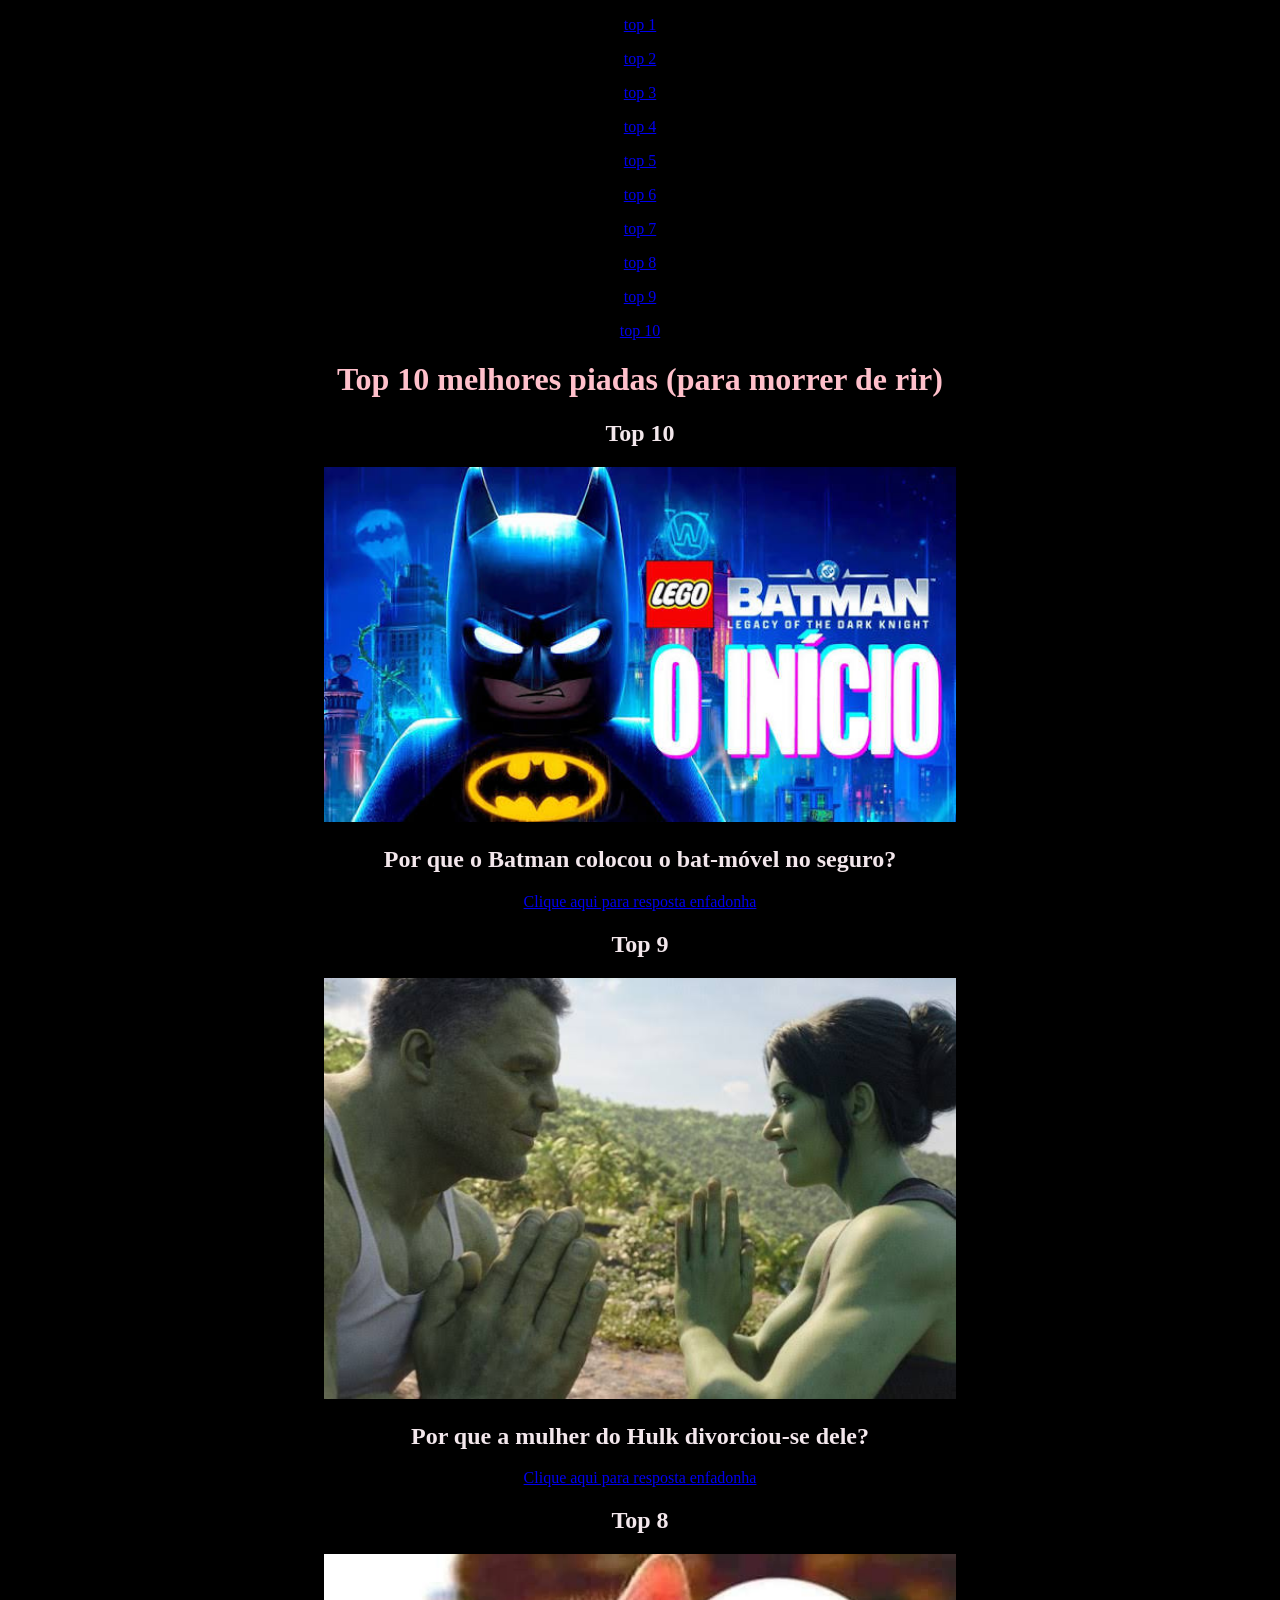
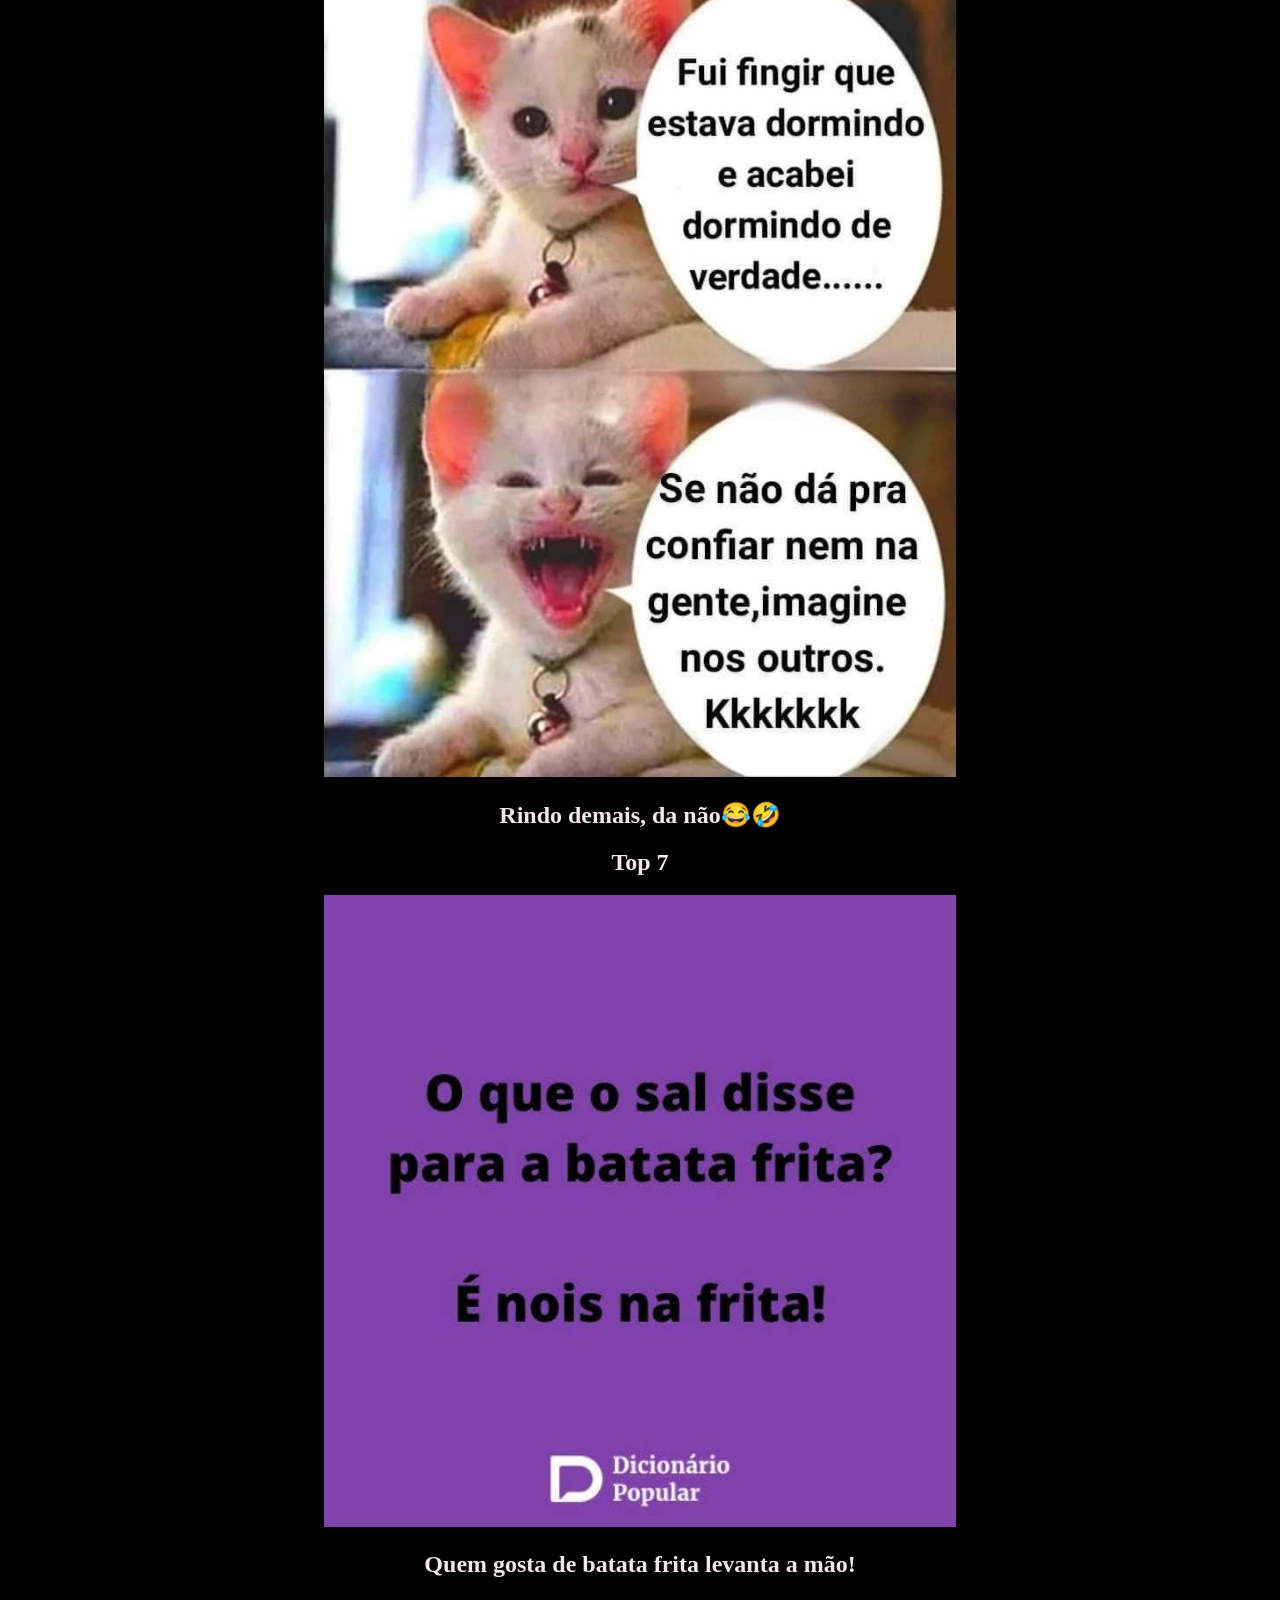
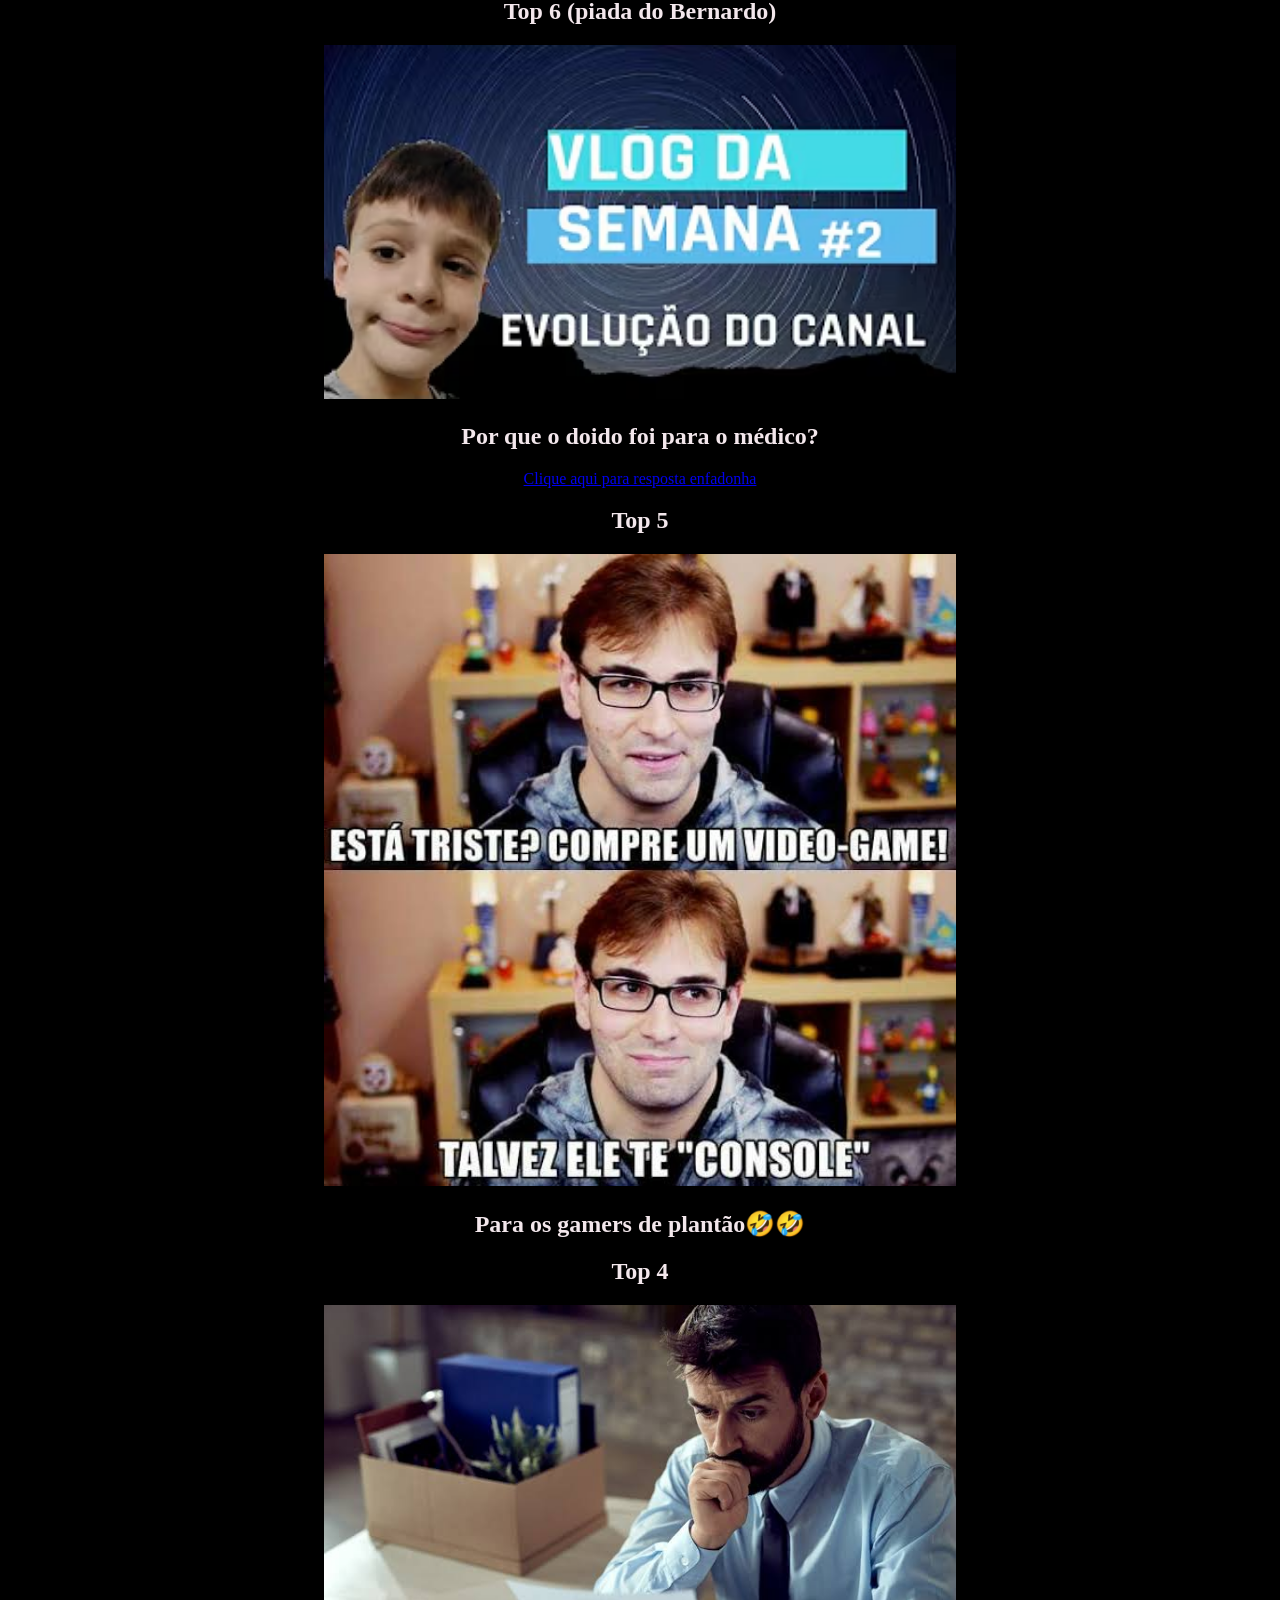
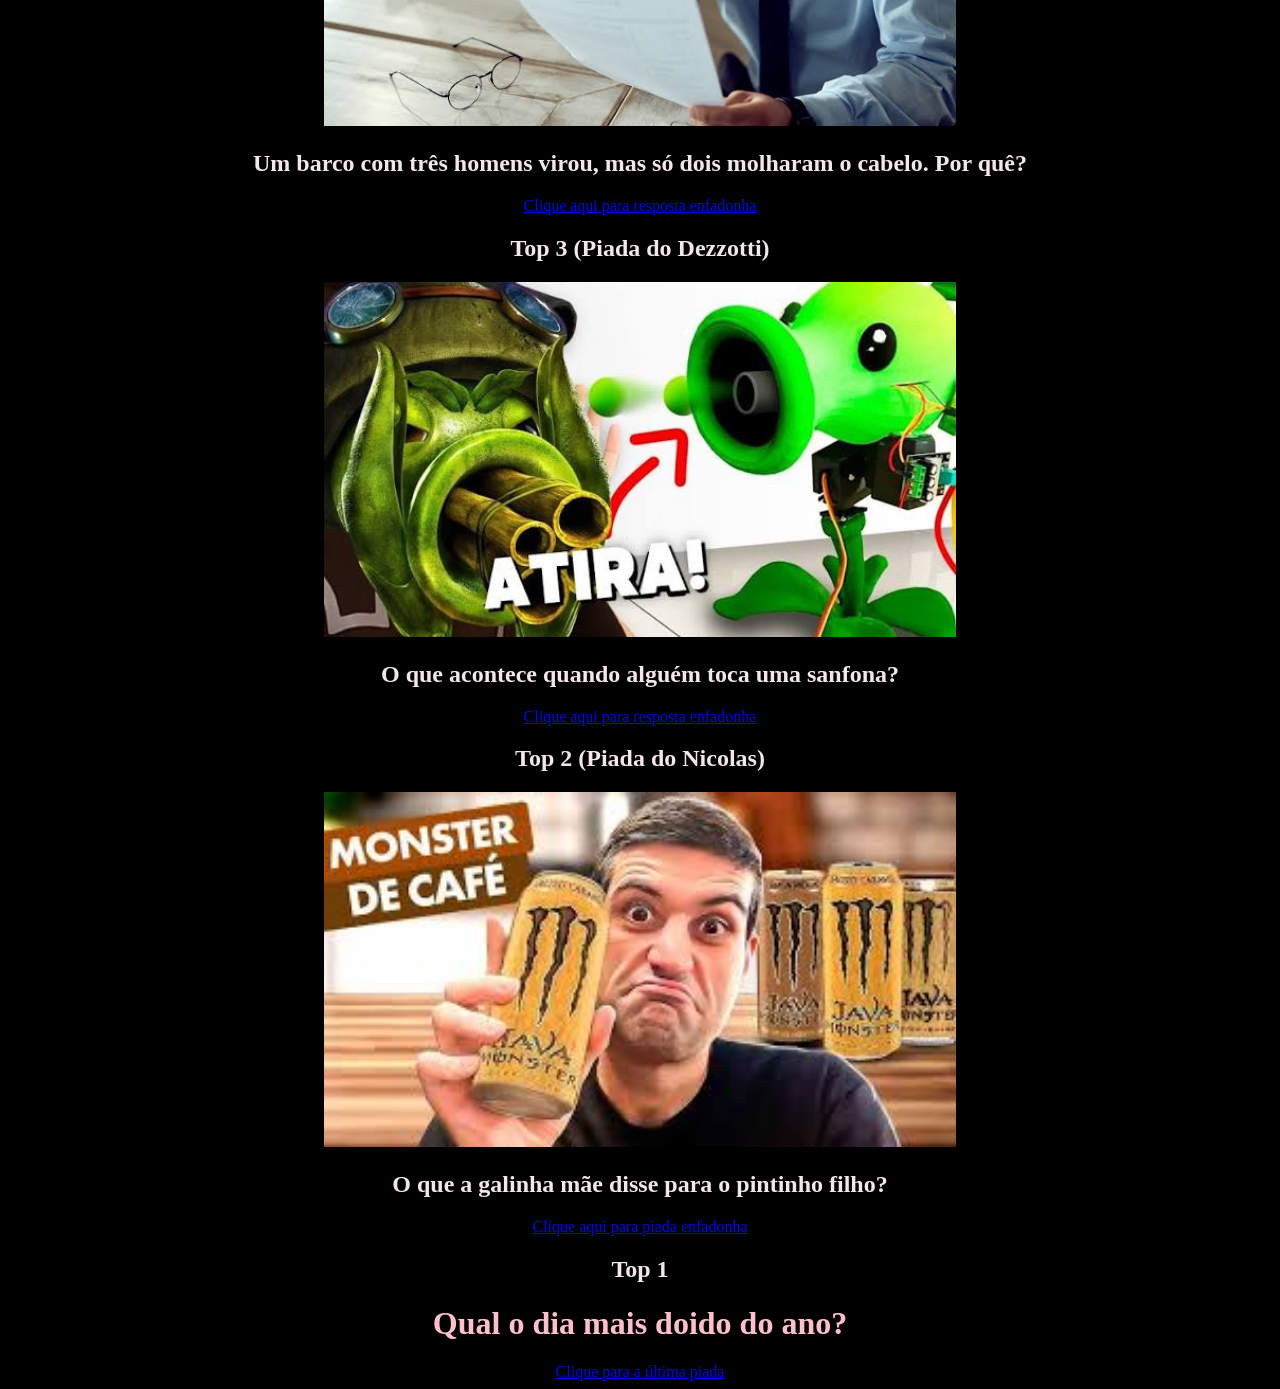
==== commit 5ecb38e5: "Add files via upload" ====
--- a/index.html
+++ b/index.html
@@ -7,12 +7,22 @@
     <title>Document</title>
 </head>
 <body>
+    <p><a href="#n1">top 1</a></p>
+    <p><a href="#n2">top 2</a></p>
+    <p><a href="#n3">top 3</a></p>
+    <p><a href="#n4">top 4</a></p>
+    <p><a href="#n5">top 5</a></p>
+    <p><a href="#n6">top 6</a></p>
+    <p><a href="#n7">top 7</a></p>
+    <p><a href="#n8">top 8</a></p>
+    <p><a href="#n9">top 9</a></p>
+    <p><a href="#n10">top 10</a></p>
 
         <h1>Top 10 melhores piadas (para morrer de rir)</h1>
 
         <h2 id="n10">Top 10</h2>
 <img id = dava src="./img/batman.jpg" alt="">
-<h3>Por que o Batman colocou o bat-móvel no seguro?</h3>
+<h2>Por que o Batman colocou o bat-móvel no seguro?</h2>
     <a href="sobre.html">Clique aqui para resposta enfadonha</a>
 
         <h2 id="n9">Top 9</h2>
--- a/style.css
+++ b/style.css
@@ -12,7 +12,7 @@
 
 
 	#dava {
-	    width: 70%;
+	    width: 50%;
 	    height: 30%;
 	}
 
